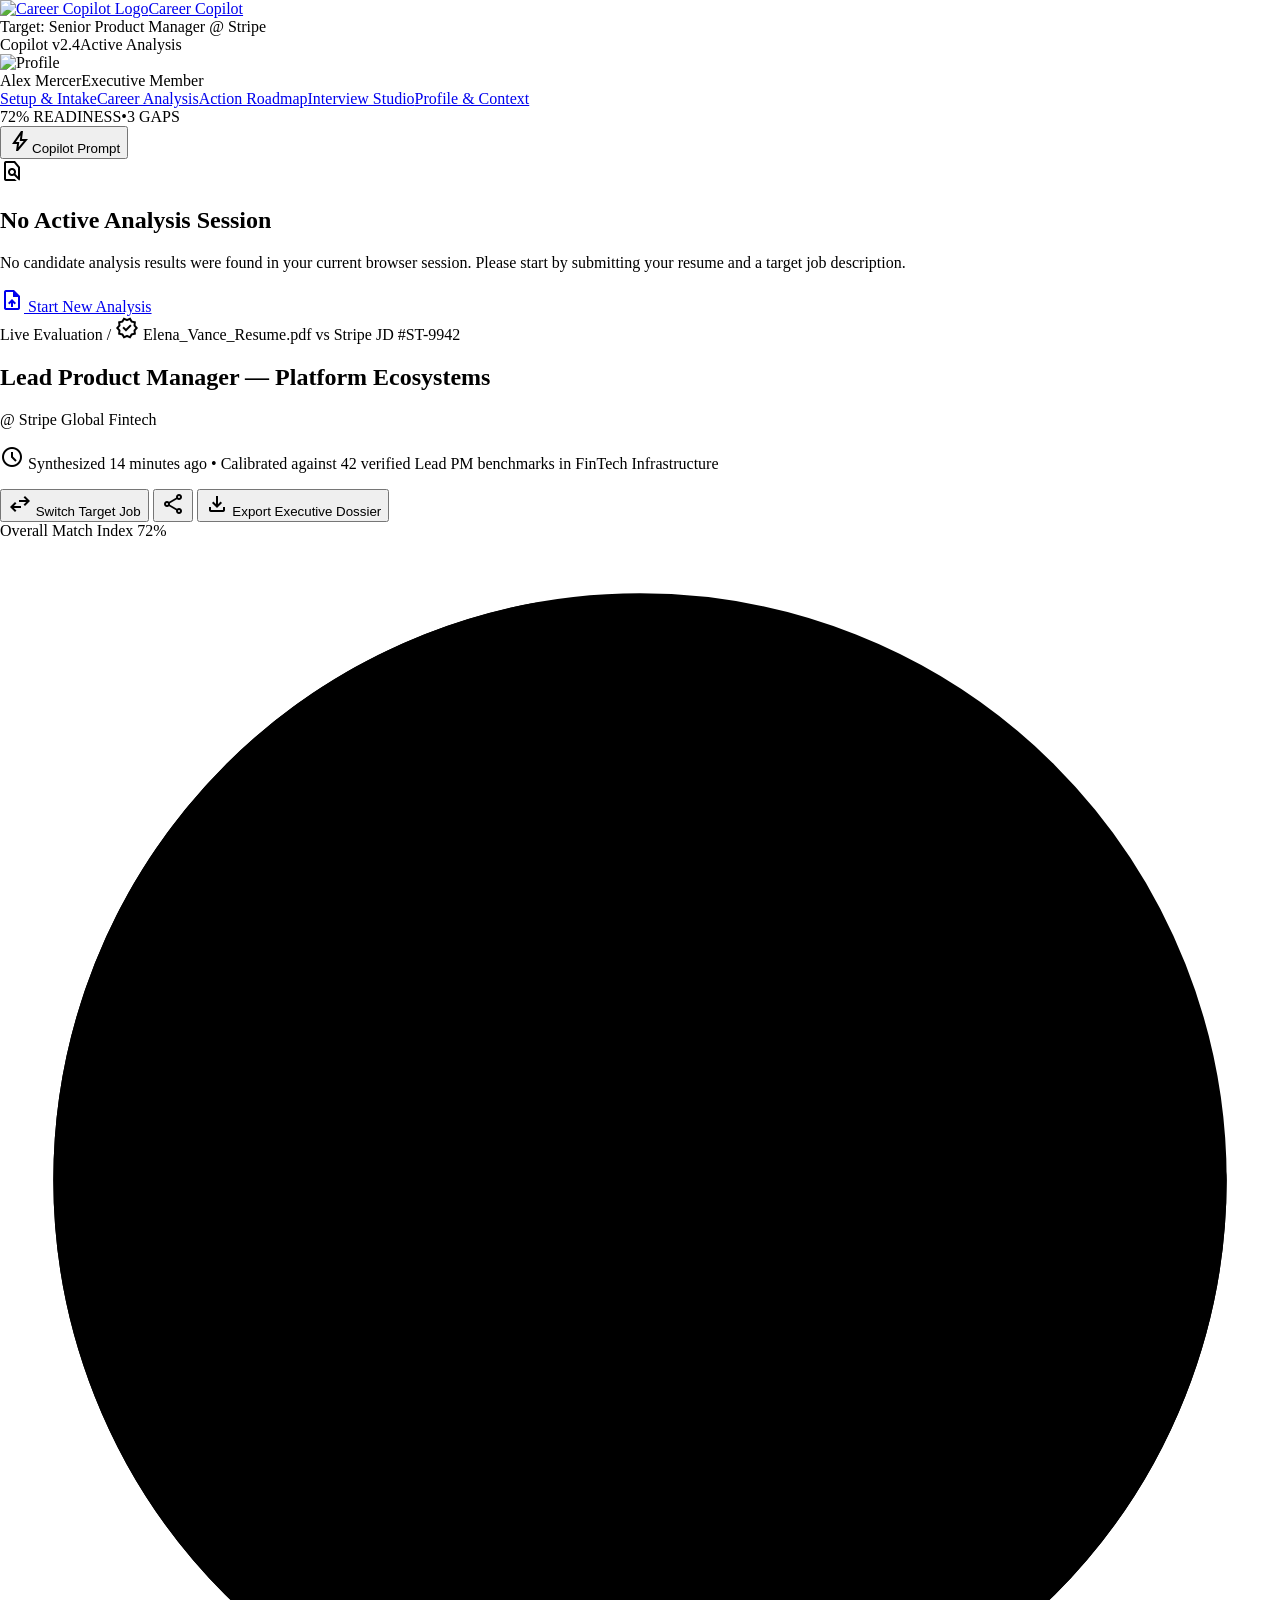
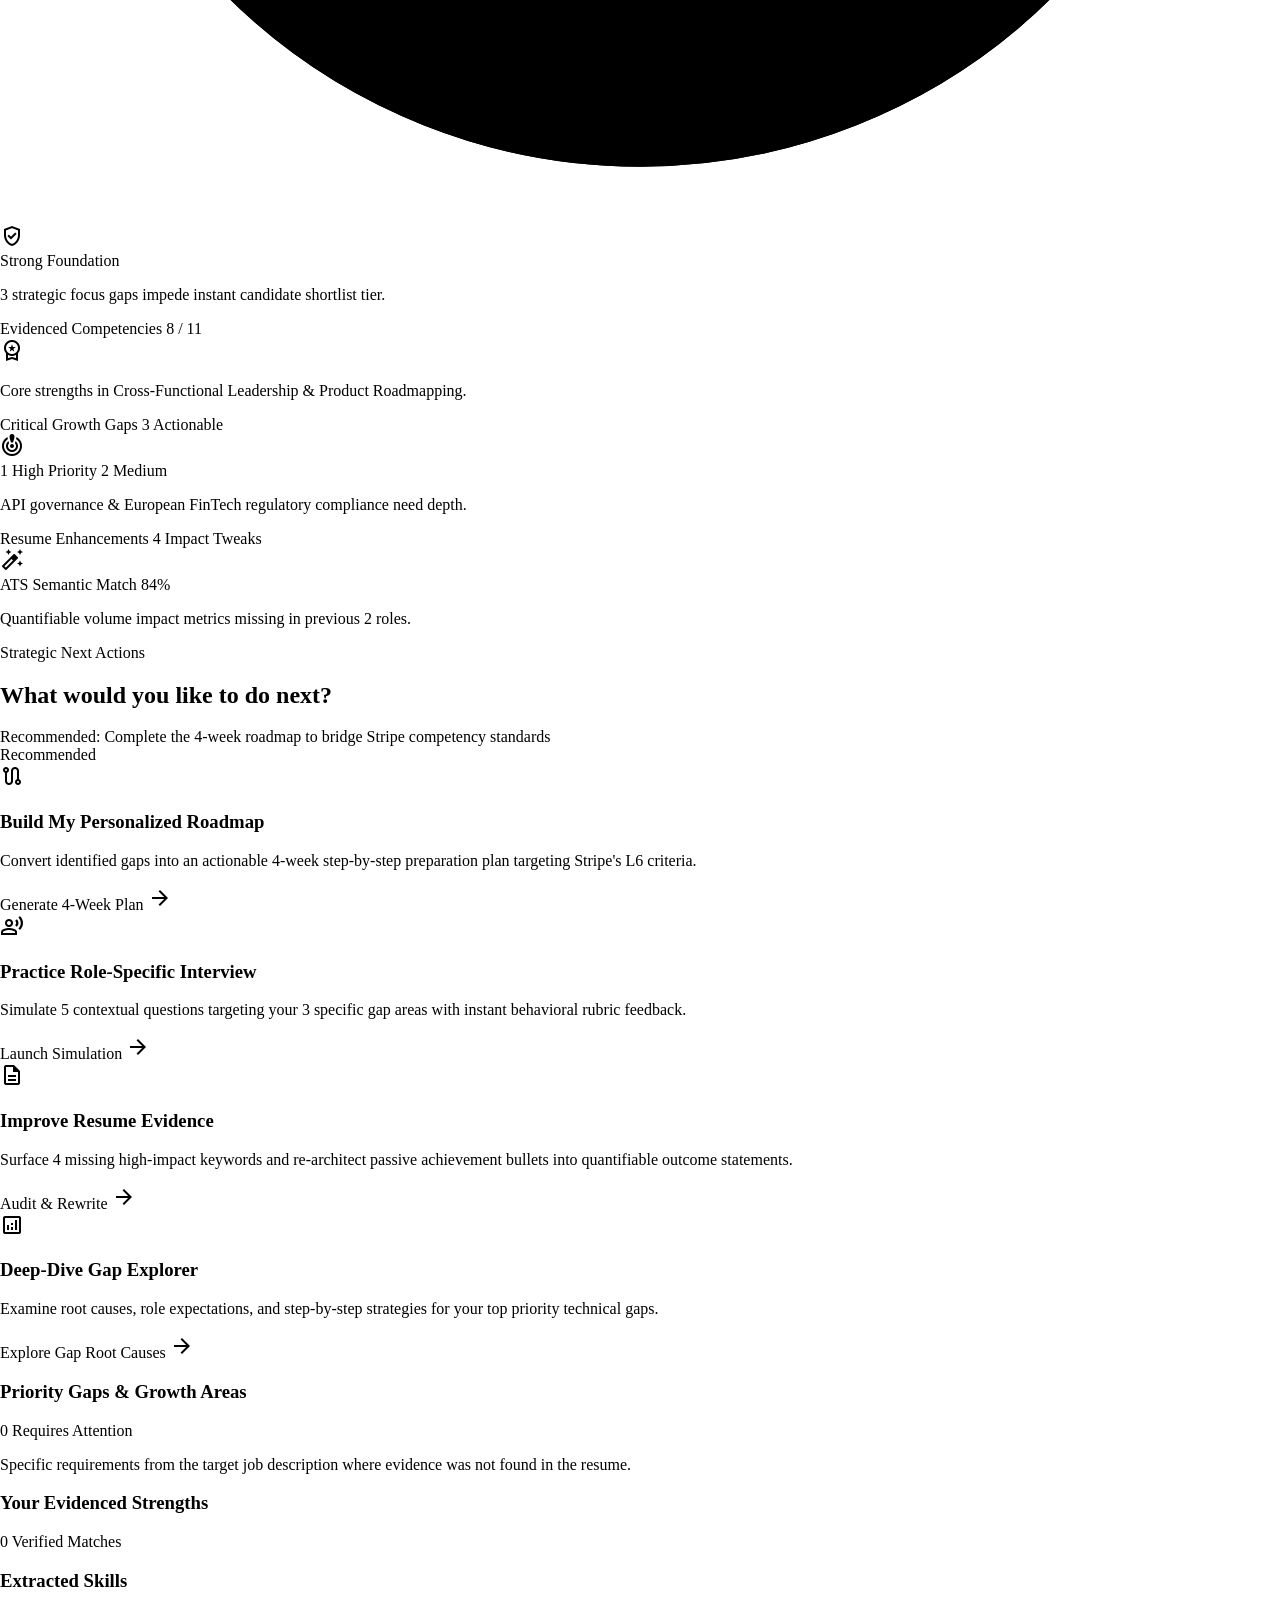
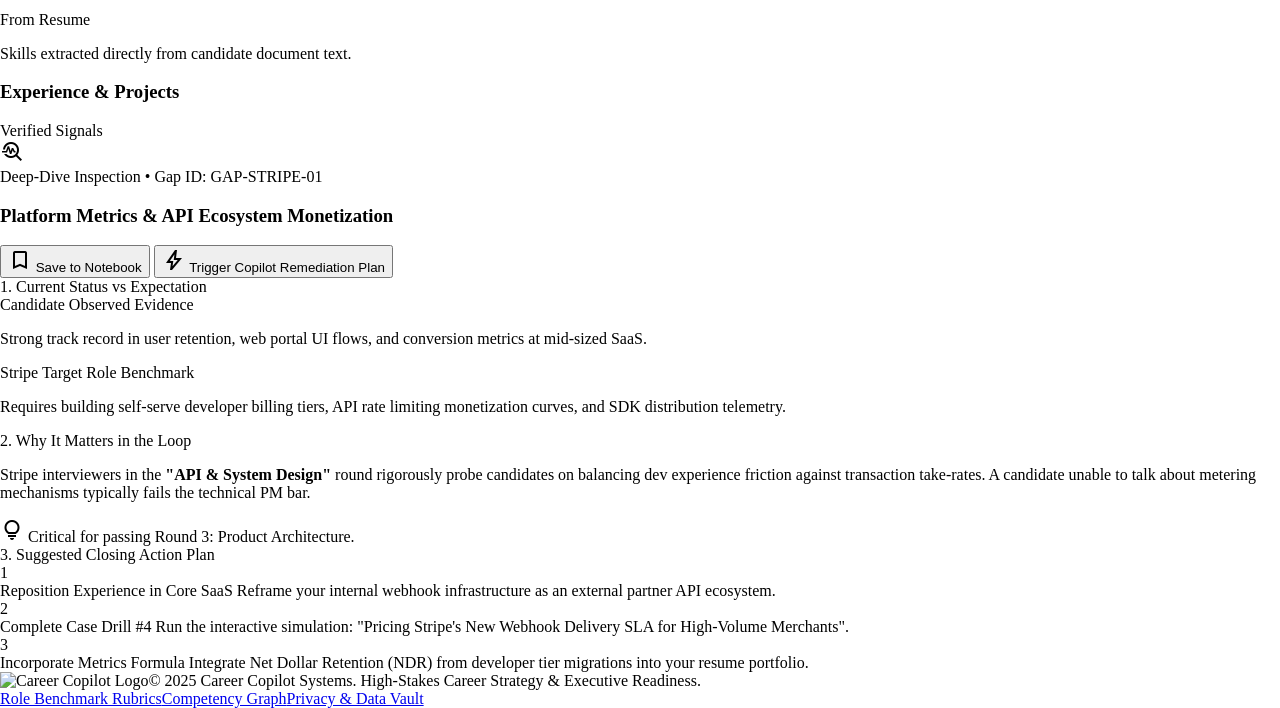
==== frontend/pages/analysis.html @ 28ce7e98 "checkpoint before integration" ====
<!DOCTYPE html>

<html class="dark" lang="en">

<head>
    <meta charset="utf-8" />
    <meta content="width=device-width, initial-scale=1.0" name="viewport" />
    <meta content="web_standard" name="shell-type" />
    <title>Career Copilot</title>
    <link href="https://fonts.googleapis.com" rel="preconnect" />
    <link crossorigin="" href="https://fonts.gstatic.com" rel="preconnect" />
    <link
        href="https://fonts.googleapis.com/css2?family=JetBrains+Mono:wght@400;500;700&amp;family=Manrope:wght@400;500;600;700&amp;family=Plus+Jakarta+Sans:wght@500;600;700;800&amp;display=swap"
        rel="stylesheet" />
    <link
        href="https://fonts.googleapis.com/css2?family=Material+Symbols+Outlined:opsz,wght,FILL,GRAD@20..48,100..700,0..1,-50..200"
        rel="stylesheet" />
    <link
        href="https://fonts.googleapis.com/css2?family=Material+Symbols+Outlined:wght,FILL@100..700,0..1&amp;display=swap"
        rel="stylesheet" />
    <style>
        @layer base {

            html,
            body {
                margin: 0;
                padding: 0;
            }

            body {
                overscroll-behavior: none;
            }

            main>:first-child {
                margin-top: 0 !important;
            }

            main>:last-child {
                margin-bottom: 0 !important;
            }
        }

        ::-webkit-scrollbar {
            display: none;
        }
    </style>
    <script src="https://cdn.tailwindcss.com"></script>
    <script
        id="tailwind-config">tailwind.config = { darkMode: "class", theme: { extend: { "colors": { "background": "#0f131d", "on-tertiary-container": "#3e2400", "on-secondary-container": "#00311f", "on-tertiary-fixed": "#2a1700", "on-secondary-fixed": "#002113", "on-surface-variant": "#c5c5d7", "primary-fixed-dim": "#bdc2ff", "inverse-surface": "#dfe2f1", "tertiary-fixed": "#ffddb8", "surface-tint": "#bdc2ff", "error-container": "#93000a", "on-primary-fixed": "#000865", "surface": "#0f131d", "outline": "#8f8fa0", "on-tertiary": "#472a00", "on-secondary": "#003824", "on-primary-container": "#00108d", "secondary-fixed-dim": "#4edea3", "on-primary-fixed-variant": "#1d2fc3", "outline-variant": "#454655", "primary": "#bdc2ff", "surface-container-lowest": "#0a0e18", "secondary-container": "#00a572", "inverse-on-surface": "#2c303b", "tertiary-container": "#ca8100", "secondary": "#4edea3", "error": "#ffb4ab", "tertiary-fixed-dim": "#ffb95f", "surface-container-high": "#262a35", "on-primary": "#00139f", "on-background": "#dfe2f1", "surface-container-low": "#171b26", "surface-dim": "#0f131d", "inverse-primary": "#3c4cdb", "on-error": "#690005", "on-tertiary-fixed-variant": "#653e00", "on-surface": "#dfe2f1", "on-secondary-fixed-variant": "#005236", "surface-container-highest": "#313540", "primary-fixed": "#dfe0ff", "primary-container": "#7886ff", "tertiary": "#ffb95f", "on-error-container": "#ffdad6", "surface-bright": "#353944", "secondary-fixed": "#6ffbbe", "surface-variant": "#313540", "surface-container": "#1c1f2a" }, "borderRadius": { "DEFAULT": "0.25rem", "lg": "0.5rem", "xl": "0.75rem", "full": "9999px" }, "spacing": { "space-xl": "2rem", "space-2xl": "3rem", "margin": "2rem", "space-2xs": "0.25rem", "margin-mobile": "1rem", "gutter-mobile": "1rem", "space-sm": "0.75rem", "space-md": "1rem", "space-xs": "0.5rem", "gutter": "1.5rem", "space-lg": "1.5rem" }, "fontFamily": { "body-md": ["Manrope"], "body-lg": ["Manrope"], "headline-lg-mobile": ["Plus Jakarta Sans"], "title-md": ["Manrope"], "label-badge": ["Manrope"], "headline-sm": ["Plus Jakarta Sans"], "body-sm": ["Manrope"], "display-hero-mobile": ["Plus Jakarta Sans"], "label-code": ["JetBrains Mono"], "headline-md": ["Plus Jakarta Sans"], "headline-lg": ["Plus Jakarta Sans"], "display-hero": ["Plus Jakarta Sans"] }, "fontSize": { "body-md": ["14px", { "lineHeight": "22px", "fontWeight": "400" }], "body-lg": ["16px", { "lineHeight": "26px", "fontWeight": "400" }], "headline-lg-mobile": ["24px", { "lineHeight": "32px", "letterSpacing": "-0.01em", "fontWeight": "600" }], "title-md": ["16px", { "lineHeight": "24px", "fontWeight": "600" }], "label-badge": ["11px", { "lineHeight": "14px", "letterSpacing": "0.06em", "fontWeight": "700" }], "headline-sm": ["20px", { "lineHeight": "28px", "fontWeight": "600" }], "body-sm": ["12px", { "lineHeight": "18px", "fontWeight": "400" }], "display-hero-mobile": ["32px", { "lineHeight": "40px", "letterSpacing": "-0.01em", "fontWeight": "700" }], "label-code": ["12px", { "lineHeight": "16px", "letterSpacing": "0.04em", "fontWeight": "500" }], "headline-md": ["24px", { "lineHeight": "32px", "letterSpacing": "-0.01em", "fontWeight": "600" }], "headline-lg": ["32px", { "lineHeight": "40px", "letterSpacing": "-0.015em", "fontWeight": "600" }], "display-hero": ["48px", { "lineHeight": "56px", "letterSpacing": "-0.02em", "fontWeight": "700" }] } } } };</script>
</head>

<body class="bg-background font-body-md text-on-surface antialiased min-h-screen">
    <header class="fixed top-0 w-full z-50 bg-surface/85 backdrop-blur-xl shadow-[0_1px_8px_rgba(0,0,0,0.45)]">
        <div
            class="h-28 w-full max-w-[1360px] mx-auto px-margin-mobile md:px-margin flex flex-col justify-between pt-space-xs pb-space-xs">
            <div class="flex items-center justify-between h-14">
                <div class="flex items-center gap-space-md"><a class="flex items-center gap-space-sm" href="../index.html"><img
                            alt="Career Copilot Logo" class="h-8 w-auto object-contain"
                            src="https://lh3.googleusercontent.com/aida/[base64]" /><span
                            class="font-headline-sm text-headline-sm text-on-surface tracking-tight font-bold">Career
                            Copilot</span></a>
                    <div
                        class="hidden xl:flex items-center gap-space-xs px-space-sm py-space-2xs rounded-full bg-surface-container-high">
                        <span class="w-2 h-2 rounded-full bg-secondary animate-pulse"></span><span
                            class="font-label-code text-label-code text-on-surface uppercase tracking-wider font-semibold">Target:
                            Senior Product Manager @ Stripe</span></div>
                </div>
                <div class="flex items-center gap-space-md">
                    <div
                        class="hidden md:flex items-center gap-space-xs px-space-sm py-space-2xs rounded-full bg-surface-container">
                        <span class="font-label-badge text-label-badge uppercase text-secondary font-bold">Copilot
                            v2.4</span><span class="w-1.5 h-1.5 rounded-full bg-secondary"></span><span
                            class="font-body-sm text-body-sm text-on-surface-variant">Active Analysis</span></div>
                    <div class="flex items-center gap-space-sm pl-space-xs">
                        <div class="relative flex items-center"><img alt="Profile"
                                class="w-8 h-8 rounded-full object-cover"
                                src="https://lh3.googleusercontent.com/aida-public/[base64]" /><span
                                class="absolute bottom-0 right-0 w-2.5 h-2.5 rounded-full bg-secondary ring-2 ring-surface"></span>
                        </div>
                        <div class="hidden sm:flex flex-col text-left"><span
                                class="font-body-sm text-body-sm font-semibold text-on-surface">Alex Mercer</span><span
                                class="font-body-sm text-body-sm text-on-surface-variant">Executive Member</span></div>
                    </div>
                </div>
            </div>
            <div class="flex items-center justify-between h-11">
                <nav class="flex items-center gap-space-xs overflow-x-auto py-space-2xs"
                    data-active-classes="bg-primary-container text-on-primary-container font-semibold rounded-lg"><a
                        class="px-space-md py-space-2xs rounded-lg font-body-md text-body-md text-on-surface-variant hover:text-on-surface hover:bg-surface-container-high transition-colors whitespace-nowrap"
                        data-path="setup-intake" href="#">Setup &amp; Intake</a><a aria-current="page"
                        class="px-space-md py-space-2xs transition-colors whitespace-nowrap bg-primary-container text-on-primary-container font-semibold rounded-lg"
                        data-path="career-analysis" href="#">Career Analysis</a><a
                        class="px-space-md py-space-2xs rounded-lg font-body-md text-body-md text-on-surface-variant hover:text-on-surface hover:bg-surface-container-high transition-colors whitespace-nowrap"
                        data-path="action-roadmap" href="#">Action Roadmap</a><a
                        class="px-space-md py-space-2xs rounded-lg font-body-md text-body-md text-on-surface-variant hover:text-on-surface hover:bg-surface-container-high transition-colors whitespace-nowrap"
                        data-path="interview-studio" href="#">Interview Studio</a><a
                        class="px-space-md py-space-2xs rounded-lg font-body-md text-body-md text-on-surface-variant hover:text-on-surface hover:bg-surface-container-high transition-colors whitespace-nowrap"
                        data-path="profile-context" href="#">Profile &amp; Context</a></nav>
                <div class="hidden lg:flex items-center gap-space-sm">
                    <div
                        class="flex items-center gap-space-xs px-space-sm py-space-2xs rounded-full bg-surface-container-low">
                        <span class="font-label-code text-label-code text-secondary font-bold">72% READINESS</span><span
                            class="text-outline-variant">•</span><span
                            class="font-label-code text-label-code text-tertiary font-bold">3 GAPS</span></div><button
                        class="flex items-center gap-space-2xs px-space-sm py-space-2xs rounded-lg bg-surface-container-high hover:bg-surface-bright text-on-surface font-body-sm text-body-sm transition-colors"
                        type="button"><span class="material-symbols-outlined text-base">bolt</span><span>Copilot
                            Prompt</span></button>
                </div>
            </div>
        </div>
    </header>
    <main class="w-full pt-28 bg-background min-h-[calc(100vh-140px)]">
        <div class="flex flex-col w-full">
        <!-- Empty State: Displayed when opened without an active analysis in sessionStorage -->
        <div id="analysis-empty-state" class="hidden w-full max-w-[1360px] mx-auto px-margin-mobile md:px-margin py-space-2xl text-center">
            <div class="p-space-2xl rounded-xl bg-surface-container-low border border-outline-variant/30 flex flex-col items-center justify-center max-w-xl mx-auto shadow-xl">
                <span class="material-symbols-outlined text-5xl text-outline mb-space-sm">find_in_page</span>
                <h2 class="font-headline-sm text-headline-sm font-bold text-on-surface mb-space-xs">No Active Analysis Session</h2>
                <p class="font-body-md text-body-md text-on-surface-variant mb-space-lg">
                    No candidate analysis results were found in your current browser session. Please start by submitting your resume and a target job description.
                </p>
                <a href="../index.html" class="px-space-xl py-space-md rounded-lg bg-primary text-on-primary font-title-md font-semibold flex items-center gap-space-xs shadow-lg hover:bg-primary-fixed-dim transition-all">
                    <span class="material-symbols-outlined text-xl">upload_file</span>
                    <span>Start New Analysis</span>
                </a>
            </div>
        </div>

        <div id="analysis-content-container" class="flex flex-col w-full">
            <div
                class="w-full max-w-[1360px] mx-auto px-margin-mobile md:px-margin pt-space-md pb-space-2xl flex flex-col gap-space-xl">
                <!-- Top Contextual Briefing Banner -->
                <section
                    class="relative overflow-hidden rounded-xl bg-surface-container-low p-space-md md:p-space-lg shadow-xl">
                    <div
                        class="absolute -right-16 -top-16 w-80 h-80 rounded-full bg-primary/5 blur-3xl pointer-events-none">
                    </div>
                    <div
                        class="absolute -left-20 -bottom-20 w-72 h-72 rounded-full bg-secondary/5 blur-3xl pointer-events-none">
                    </div>
                    <div class="relative z-10 flex flex-col lg:flex-row lg:items-center justify-between gap-space-lg">
                        <div class="flex flex-col gap-space-xs max-w-3xl">
                            <div class="flex flex-wrap items-center gap-space-xs">
                                <span
                                    class="px-space-xs py-space-2xs rounded-full bg-primary-container/20 text-primary font-label-code text-label-code uppercase tracking-wider font-semibold">
                                    Live Evaluation
                                </span>
                                <span class="text-outline-variant font-label-code text-label-code">/</span>
                                <span
                                    class="font-label-code text-label-code text-on-surface-variant flex items-center gap-1">
                                    <span class="material-symbols-outlined text-sm text-secondary">verified</span>
                                    Elena_Vance_Resume.pdf
                                </span>
                                <span class="text-outline-variant font-label-code text-label-code">vs</span>
                                <span class="font-label-code text-label-code text-on-surface">Stripe JD #ST-9942</span>
                            </div>
                            <div class="flex flex-col sm:flex-row sm:items-baseline gap-space-xs sm:gap-space-sm mt-1">
                                <h1 class="font-headline-lg text-headline-lg text-on-surface tracking-tight font-bold">
                                    Lead Product Manager — Platform Ecosystems
                                </h1>
                                <span class="font-title-md text-title-md text-primary font-medium">@ Stripe Global
                                    Fintech</span>
                            </div>
                            <p class="font-body-md text-body-md text-on-surface-variant flex items-center gap-space-xs">
                                <span class="material-symbols-outlined text-base text-outline">schedule</span>
                                <span>Synthesized 14 minutes ago • Calibrated against 42 verified Lead PM benchmarks in
                                    FinTech Infrastructure</span>
                            </p>
                        </div>
                        <div class="flex flex-wrap items-center gap-space-sm">
                            <button
                                class="px-space-md py-space-sm rounded-lg bg-surface-container hover:bg-surface-bright text-on-surface font-body-sm text-body-sm transition-all flex items-center gap-space-xs shadow-sm"
                                type="button">
                                <span
                                    class="material-symbols-outlined text-base text-on-surface-variant">swap_horiz</span>
                                <span>Switch Target Job</span>
                            </button>
                            <button
                                class="px-space-sm py-space-sm rounded-lg bg-surface-container hover:bg-surface-bright text-on-surface font-body-sm text-body-sm transition-all flex items-center justify-center"
                                type="button">
                                <span class="material-symbols-outlined text-base">share</span>
                            </button>
                            <button
                                class="px-space-md py-space-sm rounded-lg bg-primary text-on-primary font-body-sm text-body-sm font-semibold transition-all hover:bg-primary-fixed-dim flex items-center gap-space-xs shadow-md"
                                type="button">
                                <span class="material-symbols-outlined text-base">download</span>
                                <span>Export Executive Dossier</span>
                            </button>
                        </div>
                    </div>
                </section>
                <!-- Executive Summary Metrics Matrix -->
                <section class="grid grid-cols-1 md:grid-cols-2 lg:grid-cols-4 gap-space-md">
                    <!-- Metric 1: Readiness Score Gauge -->
                    <div
                        class="rounded-xl bg-surface-container p-space-lg shadow-md flex flex-col justify-between relative overflow-hidden group hover:bg-surface-container-high transition-all">
                        <div class="flex items-start justify-between">
                            <div class="flex flex-col">
                                <span
                                    class="font-label-badge text-label-badge uppercase tracking-wider text-on-surface-variant font-bold">Overall
                                    Match Index</span>
                                <span class="font-headline-lg text-headline-lg font-bold text-on-surface mt-1">72<span
                                        class="text-primary text-headline-sm font-medium">%</span></span>
                            </div>
                            <div class="relative w-14 h-14 flex items-center justify-center">
                                <svg class="w-14 h-14 -rotate-90" viewbox="0 0 48 48">
                                    <circle class="text-surface-container-highest fill-none" cx="24" cy="24" r="20"
                                        stroke="currentColor" stroke-width="4"></circle>
                                    <circle class="text-secondary fill-none" cx="24" cy="24" r="20"
                                        stroke="currentColor" stroke-dasharray="125.6" stroke-dashoffset="35.1"
                                        stroke-linecap="round" stroke-width="4"></circle>
                                </svg>
                                <span
                                    class="material-symbols-outlined absolute text-secondary text-lg">verified_user</span>
                            </div>
                        </div>
                        <div class="mt-space-md pt-space-xs">
                            <div
                                class="inline-flex items-center gap-1.5 px-space-xs py-space-2xs rounded-full bg-secondary/10 text-secondary font-label-code text-label-code font-bold">
                                <span class="w-1.5 h-1.5 rounded-full bg-secondary"></span>
                                Strong Foundation
                            </div>
                            <p class="font-body-sm text-body-sm text-on-surface-variant mt-1.5">3 strategic focus gaps
                                impede instant candidate shortlist tier.</p>
                        </div>
                    </div>
                    <!-- Metric 2: Verified Strengths -->
                    <div
                        class="rounded-xl bg-surface-container p-space-lg shadow-md flex flex-col justify-between group hover:bg-surface-container-high transition-all">
                        <div class="flex items-start justify-between">
                            <div class="flex flex-col">
                                <span
                                    class="font-label-badge text-label-badge uppercase tracking-wider text-on-surface-variant font-bold">Evidenced
                                    Competencies</span>
                                <span class="font-headline-lg text-headline-lg font-bold text-secondary mt-1">8 <span
                                        class="text-on-surface-variant text-headline-sm font-normal">/ 11</span></span>
                            </div>
                            <div
                                class="w-11 h-11 rounded-lg bg-secondary/10 text-secondary flex items-center justify-center">
                                <span class="material-symbols-outlined text-xl">workspace_premium</span>
                            </div>
                        </div>
                        <div class="mt-space-md">
                            <div class="w-full bg-surface-container-highest rounded-full h-1.5 overflow-hidden">
                                <div class="bg-secondary h-1.5 rounded-full" style="width: 73%"></div>
                            </div>
                            <p class="font-body-sm text-body-sm text-on-surface-variant mt-2">Core strengths in
                                Cross-Functional Leadership &amp; Product Roadmapping.</p>
                        </div>
                    </div>
                    <!-- Metric 3: Priority Gaps -->
                    <div
                        class="rounded-xl bg-surface-container p-space-lg shadow-md flex flex-col justify-between group hover:bg-surface-container-high transition-all">
                        <div class="flex items-start justify-between">
                            <div class="flex flex-col">
                                <span
                                    class="font-label-badge text-label-badge uppercase tracking-wider text-tertiary font-bold">Critical
                                    Growth Gaps</span>
                                <span class="font-headline-lg text-headline-lg font-bold text-tertiary mt-1">3 <span
                                        class="text-on-surface-variant text-body-md font-normal">Actionable</span></span>
                            </div>
                            <div
                                class="w-11 h-11 rounded-lg bg-tertiary/10 text-tertiary flex items-center justify-center">
                                <span class="material-symbols-outlined text-xl">crisis_alert</span>
                            </div>
                        </div>
                        <div class="mt-space-md">
                            <div class="flex items-center gap-1.5">
                                <span
                                    class="px-space-xs py-space-2xs rounded bg-tertiary/20 text-tertiary font-label-code text-label-code font-bold">1
                                    High Priority</span>
                                <span
                                    class="px-space-xs py-space-2xs rounded bg-surface-container-highest text-on-surface-variant font-label-code text-label-code">2
                                    Medium</span>
                            </div>
                            <p class="font-body-sm text-body-sm text-on-surface-variant mt-2">API governance &amp;
                                European FinTech regulatory compliance need depth.</p>
                        </div>
                    </div>
                    <!-- Metric 4: Resume Optimization Yield -->
                    <div
                        class="rounded-xl bg-surface-container p-space-lg shadow-md flex flex-col justify-between group hover:bg-surface-container-high transition-all">
                        <div class="flex items-start justify-between">
                            <div class="flex flex-col">
                                <span
                                    class="font-label-badge text-label-badge uppercase tracking-wider text-primary font-bold">Resume
                                    Enhancements</span>
                                <span class="font-headline-lg text-headline-lg font-bold text-primary mt-1">4 <span
                                        class="text-on-surface-variant text-body-md font-normal">Impact
                                        Tweaks</span></span>
                            </div>
                            <div
                                class="w-11 h-11 rounded-lg bg-primary-container/20 text-primary flex items-center justify-center">
                                <span class="material-symbols-outlined text-xl">auto_fix_high</span>
                            </div>
                        </div>
                        <div class="mt-space-md">
                            <div
                                class="flex items-center justify-between text-on-surface-variant font-label-code text-label-code mb-1">
                                <span>ATS Semantic Match</span>
                                <span class="text-on-surface font-semibold">84%</span>
                            </div>
                            <div class="w-full bg-surface-container-highest rounded-full h-1.5 overflow-hidden">
                                <div class="bg-primary h-1.5 rounded-full" style="width: 84%"></div>
                            </div>
                            <p class="font-body-sm text-body-sm text-on-surface-variant mt-2">Quantifiable volume impact
                                metrics missing in previous 2 roles.</p>
                        </div>
                    </div>
                </section>
                <!-- 'What Would You Like to Do Next?' Hub -->
                <section class="flex flex-col gap-space-sm">
                    <div class="flex flex-col sm:flex-row sm:items-center justify-between gap-space-xs">
                        <div>
                            <span
                                class="font-label-code text-label-code text-primary uppercase font-bold tracking-wider">Strategic
                                Next Actions</span>
                            <h2 class="font-headline-md text-headline-md text-on-surface font-bold">What would you like
                                to do next?</h2>
                        </div>
                        <span class="font-body-sm text-body-sm text-on-surface-variant">Recommended: Complete the 4-week
                            roadmap to bridge Stripe competency standards</span>
                    </div>
                    <div class="grid grid-cols-1 md:grid-cols-2 lg:grid-cols-4 gap-space-md mt-1">
                        <!-- Action Card 1 (Hero Action) -->
                        <div
                            class="rounded-xl bg-gradient-to-b from-primary-container/20 to-surface-container p-space-lg shadow-lg flex flex-col justify-between relative group cursor-pointer hover:shadow-xl transition-all transform hover:-translate-y-1">
                            <div class="absolute top-space-sm right-space-sm">
                                <span
                                    class="px-space-xs py-space-2xs rounded-full bg-primary text-on-primary font-label-badge text-label-badge font-bold uppercase tracking-wider">Recommended</span>
                            </div>
                            <div>
                                <div
                                    class="w-12 h-12 rounded-xl bg-primary text-on-primary flex items-center justify-center mb-space-md shadow-md">
                                    <span class="material-symbols-outlined text-2xl">route</span>
                                </div>
                                <h3
                                    class="font-headline-sm text-headline-sm font-bold text-on-surface mb-space-xs group-hover:text-primary transition-colors">
                                    Build My Personalized Roadmap
                                </h3>
                                <p class="font-body-md text-body-md text-on-surface-variant">
                                    Convert identified gaps into an actionable 4-week step-by-step preparation plan
                                    targeting Stripe's L6 criteria.
                                </p>
                            </div>
                            <div
                                class="pt-space-md mt-space-md flex items-center justify-between text-primary font-body-sm text-body-sm font-bold">
                                <span>Generate 4-Week Plan</span>
                                <span
                                    class="material-symbols-outlined text-base transition-transform group-hover:translate-x-1">arrow_forward</span>
                            </div>
                        </div>
                        <!-- Action Card 2 -->
                        <div
                            class="rounded-xl bg-surface-container p-space-lg shadow-md flex flex-col justify-between group cursor-pointer hover:bg-surface-container-high transition-all transform hover:-translate-y-1">
                            <div>
                                <div
                                    class="w-12 h-12 rounded-xl bg-surface-container-highest text-secondary flex items-center justify-center mb-space-md">
                                    <span class="material-symbols-outlined text-2xl">record_voice_over</span>
                                </div>
                                <h3
                                    class="font-headline-sm text-headline-sm font-bold text-on-surface mb-space-xs group-hover:text-secondary transition-colors">
                                    Practice Role-Specific Interview
                                </h3>
                                <p class="font-body-md text-body-md text-on-surface-variant">
                                    Simulate 5 contextual questions targeting your 3 specific gap areas with instant
                                    behavioral rubric feedback.
                                </p>
                            </div>
                            <div
                                class="pt-space-md mt-space-md flex items-center justify-between text-secondary font-body-sm text-body-sm font-bold">
                                <span>Launch Simulation</span>
                                <span
                                    class="material-symbols-outlined text-base transition-transform group-hover:translate-x-1">arrow_forward</span>
                            </div>
                        </div>
                        <!-- Action Card 3 -->
                        <div
                            class="rounded-xl bg-surface-container p-space-lg shadow-md flex flex-col justify-between group cursor-pointer hover:bg-surface-container-high transition-all transform hover:-translate-y-1">
                            <div>
                                <div
                                    class="w-12 h-12 rounded-xl bg-surface-container-highest text-primary font-bold flex items-center justify-center mb-space-md">
                                    <span class="material-symbols-outlined text-2xl">description</span>
                                </div>
                                <h3
                                    class="font-headline-sm text-headline-sm font-bold text-on-surface mb-space-xs group-hover:text-primary transition-colors">
                                    Improve Resume Evidence
                                </h3>
                                <p class="font-body-md text-body-md text-on-surface-variant">
                                    Surface 4 missing high-impact keywords and re-architect passive achievement bullets
                                    into quantifiable outcome statements.
                                </p>
                            </div>
                            <div
                                class="pt-space-md mt-space-md flex items-center justify-between text-primary font-body-sm text-body-sm font-bold">
                                <span>Audit &amp; Rewrite</span>
                                <span
                                    class="material-symbols-outlined text-base transition-transform group-hover:translate-x-1">arrow_forward</span>
                            </div>
                        </div>
                        <!-- Action Card 4 -->
                        <div class="rounded-xl bg-surface-container p-space-lg shadow-md flex flex-col justify-between group cursor-pointer hover:bg-surface-container-high transition-all transform hover:-translate-y-1"
                            onclick="document.getElementById('gap-drawer').scrollIntoView({behavior: 'smooth'})">
                            <div>
                                <div
                                    class="w-12 h-12 rounded-xl bg-surface-container-highest text-tertiary flex items-center justify-center mb-space-md">
                                    <span class="material-symbols-outlined text-2xl">analytics</span>
                                </div>
                                <h3
                                    class="font-headline-sm text-headline-sm font-bold text-on-surface mb-space-xs group-hover:text-tertiary transition-colors">
                                    Deep-Dive Gap Explorer
                                </h3>
                                <p class="font-body-md text-body-md text-on-surface-variant">
                                    Examine root causes, role expectations, and step-by-step strategies for your top
                                    priority technical gaps.
                                </p>
                            </div>
                            <div
                                class="pt-space-md mt-space-md flex items-center justify-between text-tertiary font-body-sm text-body-sm font-bold">
                                <span>Explore Gap Root Causes</span>
                                <span
                                    class="material-symbols-outlined text-base transition-transform group-hover:translate-x-1">arrow_forward</span>
                            </div>
                        </div>
                    </div>
                </section>
                <!-- Two-Column Strategic Deep Breakdown -->
                <div class="grid grid-cols-1 lg:grid-cols-12 gap-space-lg items-start">
                    <!-- LEFT COLUMN: Strengths vs Gaps (7 Cols) -->
                    <section class="lg:col-span-7 flex flex-col gap-space-lg">
                                                <!-- Priority Gaps Section -->
                        <div class="rounded-xl bg-surface-container p-space-lg shadow-md flex flex-col gap-space-md">
                            <div class="flex items-center justify-between">
                                <div class="flex items-center gap-space-xs">
                                    <span class="w-2.5 h-2.5 rounded-full bg-tertiary"></span>
                                    <h3 class="font-headline-sm text-headline-sm font-bold text-on-surface">Priority
                                        Gaps &amp; Growth Areas</h3>
                                </div>
                                <span
                                    class="font-label-code text-label-code px-space-xs py-space-2xs rounded bg-surface-container-highest text-tertiary font-bold" id="analysis-gaps-count-badge">
                                    0 Requires Attention
                                </span>
                            </div>
                            <p class="font-body-sm text-body-sm text-on-surface-variant -mt-2">
                                Specific requirements from the target job description where evidence was not found in the resume.
                            </p>
                            <div id="analysis-gaps-list" class="flex flex-col gap-space-sm">
                            </div>
                        </div>
                                                <!-- Evidenced Strengths Section -->
                        <div class="rounded-xl bg-surface-container p-space-lg shadow-md flex flex-col gap-space-md">
                            <div class="flex items-center justify-between">
                                <div class="flex items-center gap-space-xs">
                                    <span class="w-2.5 h-2.5 rounded-full bg-secondary"></span>
                                    <h3 class="font-headline-sm text-headline-sm font-bold text-on-surface">Your
                                        Evidenced Strengths</h3>
                                </div>
                                <span
                                    class="font-label-code text-label-code px-space-xs py-space-2xs rounded bg-surface-container-highest text-secondary font-bold" id="analysis-strengths-count-badge">
                                    0 Verified Matches
                                </span>
                            </div>
                            <div id="analysis-strengths-list" class="grid grid-cols-1 sm:grid-cols-2 gap-space-sm">
                            </div>
                        </div>
                    </section>
                                        <!-- RIGHT COLUMN: Extracted Profile Data from Backend (5 Cols) -->
                    <section class="lg:col-span-5 flex flex-col gap-space-lg">
                        <!-- Extracted Skills Container -->
                        <div class="rounded-xl bg-surface-container p-space-lg shadow-md flex flex-col gap-space-md">
                            <div class="flex items-center justify-between">
                                <h3 class="font-headline-sm text-headline-sm font-bold text-on-surface">Extracted Skills</h3>
                                <span class="font-label-code text-label-code text-secondary font-semibold">From Resume</span>
                            </div>
                            <p class="font-body-sm text-body-sm text-on-surface-variant -mt-2">Skills extracted directly from candidate document text.</p>
                            <div id="analysis-candidate-skills" class="flex flex-wrap gap-space-xs"></div>
                        </div>

                        <!-- Extracted Projects Container -->
                        <div class="rounded-xl bg-surface-container p-space-lg shadow-md flex flex-col gap-space-md">
                            <div class="flex items-center justify-between">
                                <h3 class="font-headline-sm text-headline-sm font-bold text-on-surface">Experience & Projects</h3>
                                <span class="font-label-code text-label-code text-primary font-semibold">Verified Signals</span>
                            </div>
                            <div id="analysis-candidate-projects" class="flex flex-col gap-space-sm"></div>
                        </div></section>
                </div>
                <!-- Embedded In-Depth Gap Exploration Drawer / Modal Preview -->
                <section class="rounded-xl bg-surface-container-low p-space-lg shadow-xl relative overflow-hidden"
                    id="gap-drawer">
                    <div
                        class="flex flex-col lg:flex-row lg:items-center justify-between gap-space-sm pb-space-md border-b border-surface-container-highest">
                        <div class="flex items-center gap-space-sm">
                            <div
                                class="w-10 h-10 rounded-lg bg-tertiary/20 text-tertiary flex items-center justify-center">
                                <span class="material-symbols-outlined text-2xl">troubleshoot</span>
                            </div>
                            <div>
                                <div class="flex items-center gap-space-xs">
                                    <span
                                        class="font-label-code text-label-code text-tertiary font-bold uppercase">Deep-Dive
                                        Inspection</span>
                                    <span class="text-outline-variant font-label-code text-label-code">•</span>
                                    <span class="font-label-code text-label-code text-on-surface-variant">Gap ID:
                                        GAP-STRIPE-01</span>
                                </div>
                                <h3 class="font-headline-sm text-headline-sm font-bold text-on-surface">Platform Metrics
                                    &amp; API Ecosystem Monetization</h3>
                            </div>
                        </div>
                        <div class="flex items-center gap-space-xs">
                            <button
                                class="px-space-sm py-space-xs rounded-lg bg-surface-container-high text-on-surface font-body-sm text-body-sm hover:bg-surface-bright transition-colors flex items-center gap-1"
                                type="button">
                                <span class="material-symbols-outlined text-base">bookmark</span>
                                <span>Save to Notebook</span>
                            </button>
                            <button
                                class="px-space-md py-space-xs rounded-lg bg-primary text-on-primary font-body-sm text-body-sm font-semibold hover:bg-primary-fixed-dim transition-colors flex items-center gap-1 shadow-sm"
                                type="button">
                                <span class="material-symbols-outlined text-base">bolt</span>
                                <span>Trigger Copilot Remediation Plan</span>
                            </button>
                        </div>
                    </div>
                    <div class="grid grid-cols-1 md:grid-cols-3 gap-space-lg pt-space-lg">
                        <!-- Col 1: Current vs Expected -->
                        <div class="flex flex-col gap-space-sm">
                            <span
                                class="font-label-badge text-label-badge uppercase tracking-wider text-on-surface-variant font-bold">1.
                                Current Status vs Expectation</span>
                            <div class="p-space-sm rounded-lg bg-surface-container flex flex-col gap-space-xs">
                                <span class="font-label-code text-label-code text-secondary font-bold">Candidate
                                    Observed Evidence</span>
                                <p class="font-body-sm text-body-sm text-on-surface">
                                    Strong track record in user retention, web portal UI flows, and conversion metrics
                                    at mid-sized SaaS.
                                </p>
                            </div>
                            <div class="p-space-sm rounded-lg bg-surface-container flex flex-col gap-space-xs">
                                <span class="font-label-code text-label-code text-tertiary font-bold">Stripe Target Role
                                    Benchmark</span>
                                <p class="font-body-sm text-body-sm text-on-surface">
                                    Requires building self-serve developer billing tiers, API rate limiting monetization
                                    curves, and SDK distribution telemetry.
                                </p>
                            </div>
                        </div>
                        <!-- Col 2: Why it matters -->
                        <div class="flex flex-col gap-space-sm">
                            <span
                                class="font-label-badge text-label-badge uppercase tracking-wider text-on-surface-variant font-bold">2.
                                Why It Matters in the Loop</span>
                            <div
                                class="p-space-md rounded-lg bg-surface-container flex flex-col gap-space-xs h-full justify-between">
                                <p class="font-body-md text-body-md text-on-surface-variant">
                                    Stripe interviewers in the <strong class="text-on-surface font-semibold">"API &amp;
                                        System Design"</strong> round rigorously probe candidates on balancing dev
                                    experience friction against transaction take-rates. A candidate unable to talk about
                                    metering mechanisms typically fails the technical PM bar.
                                </p>
                                <div
                                    class="p-space-xs rounded bg-surface-container-highest/60 flex items-center gap-2 mt-space-sm">
                                    <span class="material-symbols-outlined text-primary text-base">lightbulb</span>
                                    <span class="font-body-sm text-body-sm text-on-surface">Critical for passing Round
                                        3: Product Architecture.</span>
                                </div>
                            </div>
                        </div>
                        <!-- Col 3: Suggested Closing Plan -->
                        <div class="flex flex-col gap-space-sm">
                            <span
                                class="font-label-badge text-label-badge uppercase tracking-wider text-on-surface-variant font-bold">3.
                                Suggested Closing Action Plan</span>
                            <div class="p-space-md rounded-lg bg-surface-container flex flex-col gap-space-sm">
                                <div class="flex items-start gap-space-xs">
                                    <span
                                        class="w-5 h-5 rounded-full bg-primary/20 text-primary font-label-code text-label-code font-bold flex items-center justify-center shrink-0 mt-0.5">1</span>
                                    <div class="flex flex-col">
                                        <span class="font-body-sm text-body-sm font-semibold text-on-surface">Reposition
                                            Experience in Core SaaS</span>
                                        <span class="font-body-sm text-body-sm text-on-surface-variant">Reframe your
                                            internal webhook infrastructure as an external partner API ecosystem.</span>
                                    </div>
                                </div>
                                <div class="flex items-start gap-space-xs">
                                    <span
                                        class="w-5 h-5 rounded-full bg-primary/20 text-primary font-label-code text-label-code font-bold flex items-center justify-center shrink-0 mt-0.5">2</span>
                                    <div class="flex flex-col">
                                        <span class="font-body-sm text-body-sm font-semibold text-on-surface">Complete
                                            Case Drill #4</span>
                                        <span class="font-body-sm text-body-sm text-on-surface-variant">Run the
                                            interactive simulation: "Pricing Stripe's New Webhook Delivery SLA for
                                            High-Volume Merchants".</span>
                                    </div>
                                </div>
                                <div class="flex items-start gap-space-xs">
                                    <span
                                        class="w-5 h-5 rounded-full bg-primary/20 text-primary font-label-code text-label-code font-bold flex items-center justify-center shrink-0 mt-0.5">3</span>
                                    <div class="flex flex-col">
                                        <span
                                            class="font-body-sm text-body-sm font-semibold text-on-surface">Incorporate
                                            Metrics Formula</span>
                                        <span class="font-body-sm text-body-sm text-on-surface-variant">Integrate Net
                                            Dollar Retention (NDR) from developer tier migrations into your resume
                                            portfolio.</span>
                                    </div>
                                </div>
                            </div>
                        </div>
                    </div>
                </section>
            </div>
        </div>
    </main>
    <footer class="w-full bg-surface-container-lowest py-space-xl shadow-[0_-1px_8px_rgba(0,0,0,0.3)]">
        <div
            class="w-full max-w-[1360px] mx-auto px-margin-mobile md:px-margin flex flex-col md:flex-row items-center justify-between gap-space-md">
            <div class="flex items-center gap-space-sm"><img alt="Career Copilot Logo"
                    class="h-6 w-auto object-contain opacity-75"
                    src="https://lh3.googleusercontent.com/aida/[base64]" /><span
                    class="font-body-sm text-body-sm text-on-surface-variant">© 2025 Career Copilot Systems. High-Stakes
                    Career Strategy &amp; Executive Readiness.</span></div>
            <div class="flex items-center gap-space-lg"><a
                    class="font-body-sm text-body-sm text-on-surface-variant hover:text-on-surface transition-colors"
                    href="#">Role Benchmark Rubrics</a><a
                    class="font-body-sm text-body-sm text-on-surface-variant hover:text-on-surface transition-colors"
                    href="#">Competency Graph</a><a
                    class="font-body-sm text-body-sm text-on-surface-variant hover:text-on-surface transition-colors"
                    href="#">Privacy &amp; Data Vault</a></div>
        </div>
    </footer>
<script src="../js/analysis.js"></script>
</body>

</html>
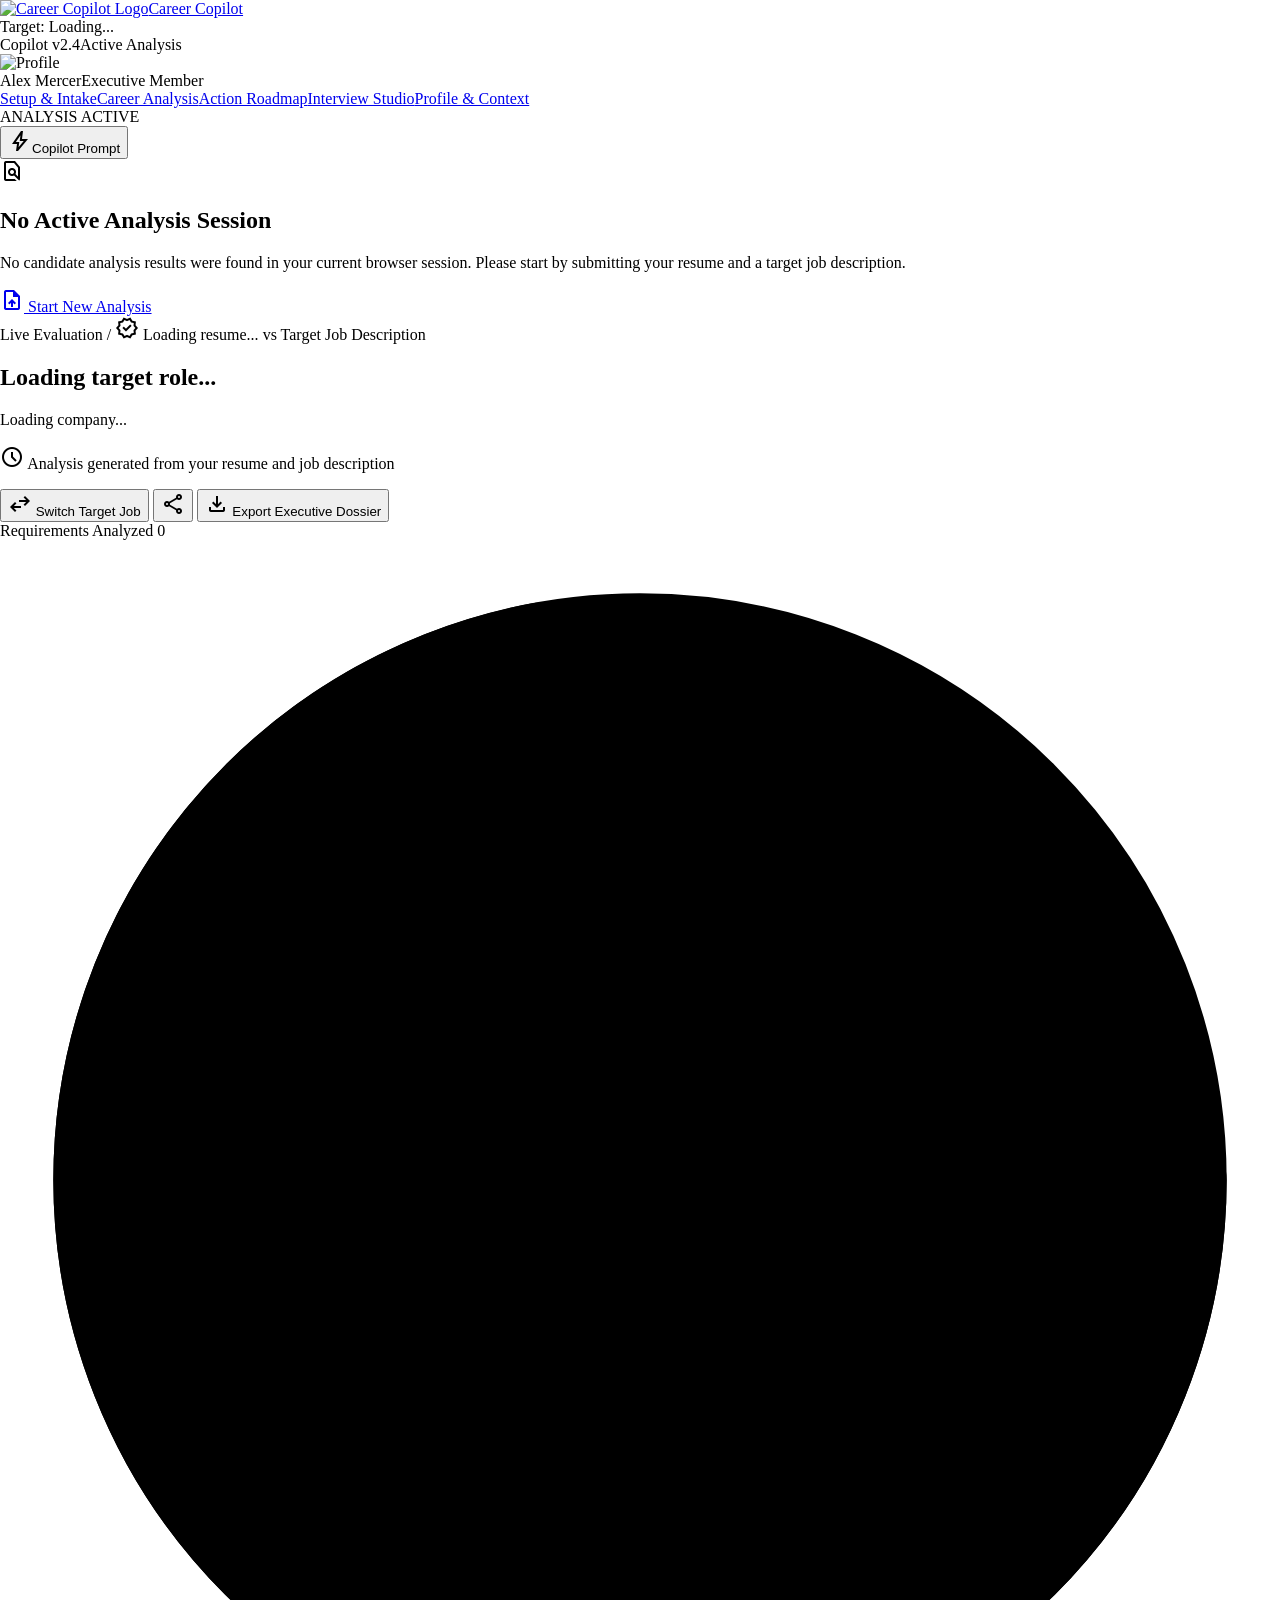
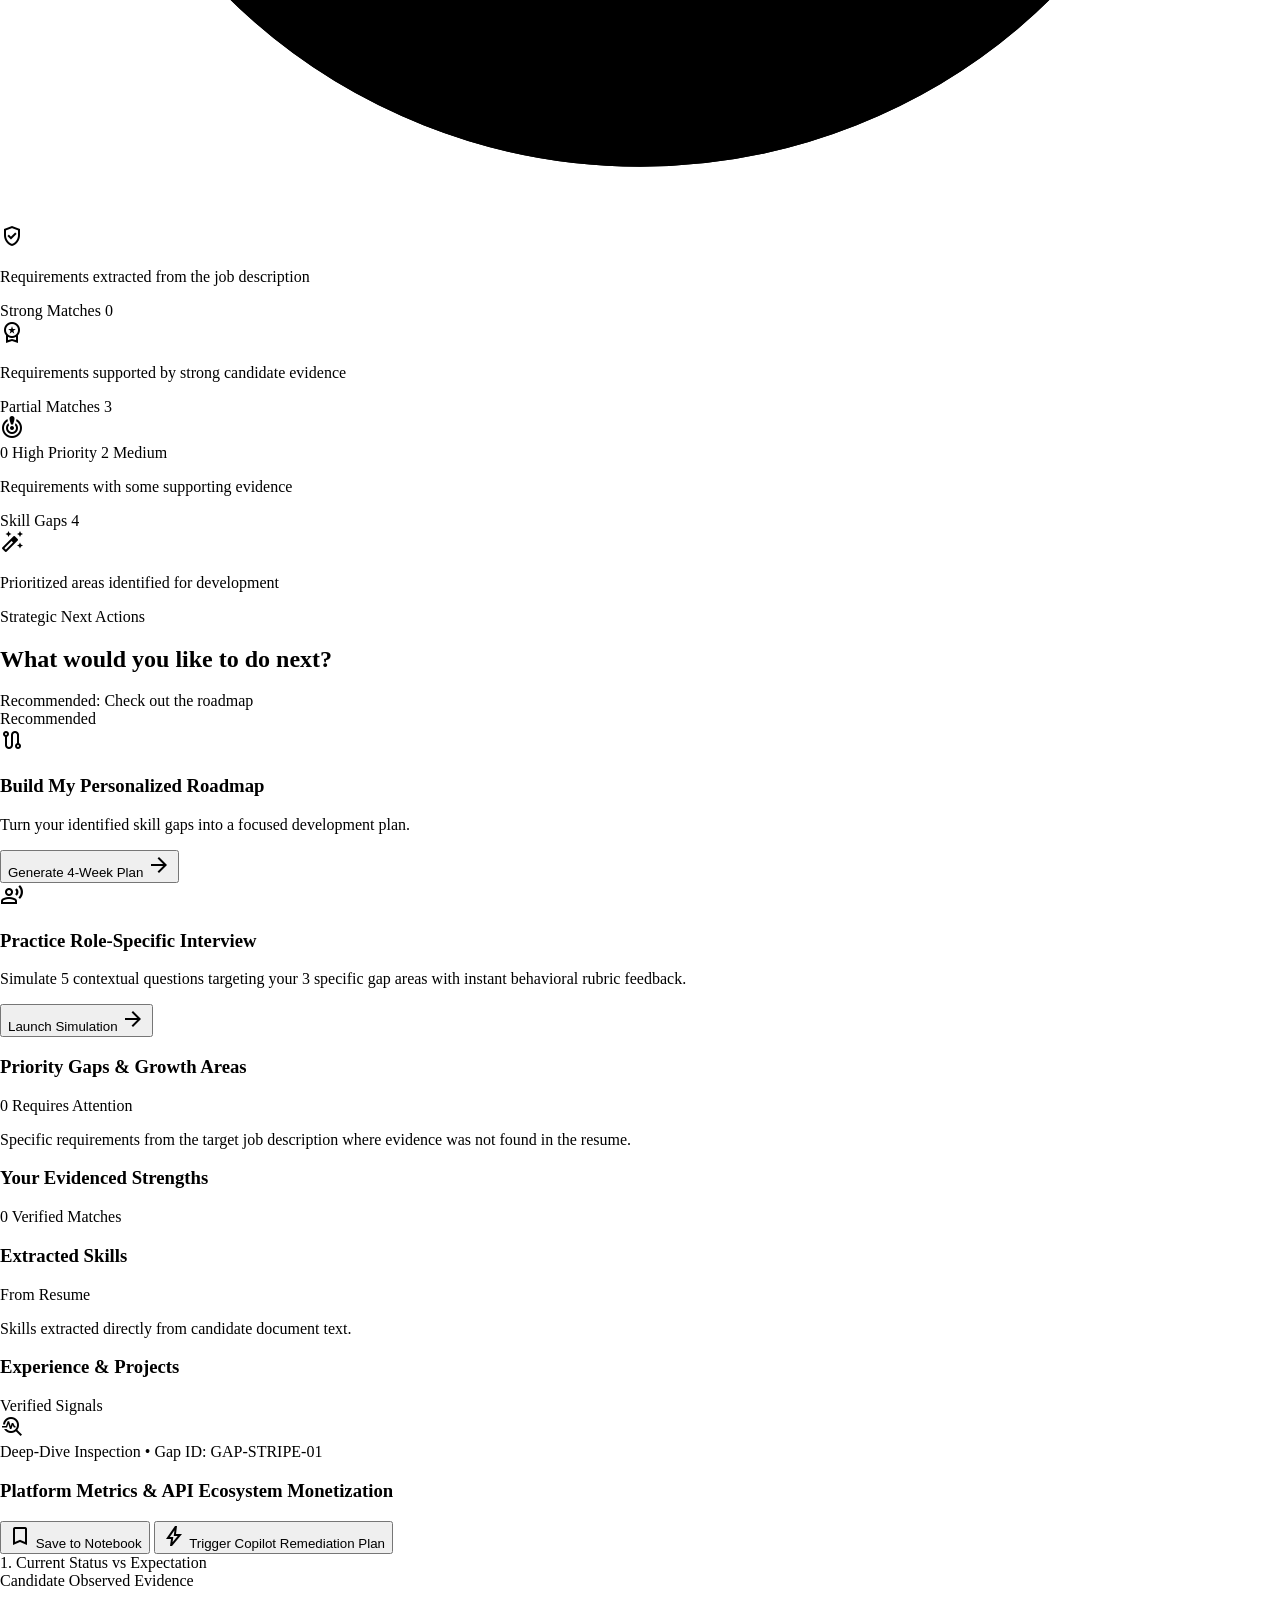
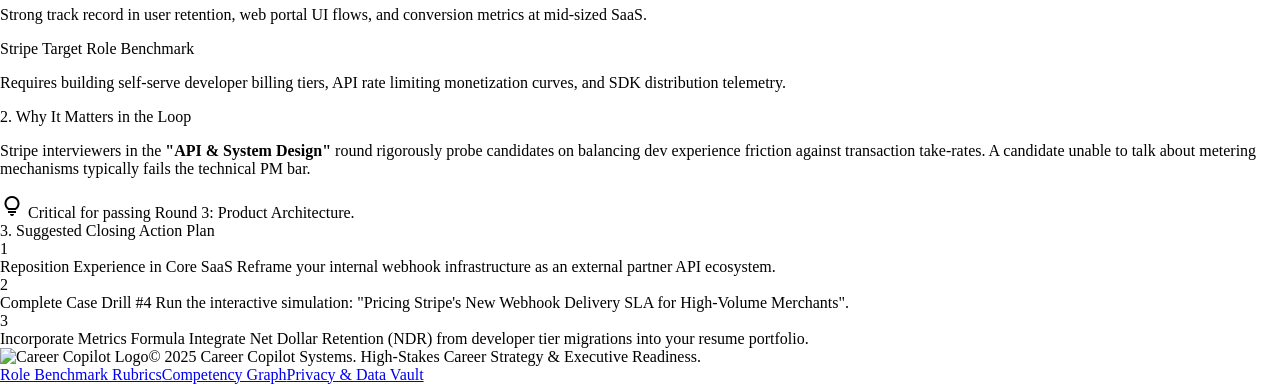
==== commit 762d9381: "analysis-integrated" ====
--- a/frontend/pages/analysis.html
+++ b/frontend/pages/analysis.html
@@ -54,23 +54,27 @@
         <div
             class="h-28 w-full max-w-[1360px] mx-auto px-margin-mobile md:px-margin flex flex-col justify-between pt-space-xs pb-space-xs">
             <div class="flex items-center justify-between h-14">
-                <div class="flex items-center gap-space-md"><a class="flex items-center gap-space-sm" href="../index.html"><img
-                            alt="Career Copilot Logo" class="h-8 w-auto object-contain"
+                <div class="flex items-center gap-space-md"><a class="flex items-center gap-space-sm"
+                        href="../index.html"><img alt="Career Copilot Logo" class="h-8 w-auto object-contain"
                             src="https://lh3.googleusercontent.com/aida/[base64]" /><span
                             class="font-headline-sm text-headline-sm text-on-surface tracking-tight font-bold">Career
                             Copilot</span></a>
                     <div
                         class="hidden xl:flex items-center gap-space-xs px-space-sm py-space-2xs rounded-full bg-surface-container-high">
                         <span class="w-2 h-2 rounded-full bg-secondary animate-pulse"></span><span
-                            class="font-label-code text-label-code text-on-surface uppercase tracking-wider font-semibold">Target:
-                            Senior Product Manager @ Stripe</span></div>
+                            id="analysis-target-context"
+                            class="font-label-code text-label-code text-on-surface uppercase tracking-wider">
+                            Target: Loading...
+                        </span>
+                    </div>
                 </div>
                 <div class="flex items-center gap-space-md">
                     <div
                         class="hidden md:flex items-center gap-space-xs px-space-sm py-space-2xs rounded-full bg-surface-container">
                         <span class="font-label-badge text-label-badge uppercase text-secondary font-bold">Copilot
                             v2.4</span><span class="w-1.5 h-1.5 rounded-full bg-secondary"></span><span
-                            class="font-body-sm text-body-sm text-on-surface-variant">Active Analysis</span></div>
+                            class="font-body-sm text-body-sm text-on-surface-variant">Active Analysis</span>
+                    </div>
                     <div class="flex items-center gap-space-sm pl-space-xs">
                         <div class="relative flex items-center"><img alt="Profile"
                                 class="w-8 h-8 rounded-full object-cover"
@@ -99,9 +103,12 @@
                 <div class="hidden lg:flex items-center gap-space-sm">
                     <div
                         class="flex items-center gap-space-xs px-space-sm py-space-2xs rounded-full bg-surface-container-low">
-                        <span class="font-label-code text-label-code text-secondary font-bold">72% READINESS</span><span
-                            class="text-outline-variant">•</span><span
-                            class="font-label-code text-label-code text-tertiary font-bold">3 GAPS</span></div><button
+                        <span id="header-requirement-summary"
+                            class="font-label-code text-label-code text-secondary font-bold">
+                            ANALYSIS ACTIVE
+                        </span>
+                    </div>
+                    <button
                         class="flex items-center gap-space-2xs px-space-sm py-space-2xs rounded-lg bg-surface-container-high hover:bg-surface-bright text-on-surface font-body-sm text-body-sm transition-colors"
                         type="button"><span class="material-symbols-outlined text-base">bolt</span><span>Copilot
                             Prompt</span></button>
@@ -111,507 +118,487 @@
     </header>
     <main class="w-full pt-28 bg-background min-h-[calc(100vh-140px)]">
         <div class="flex flex-col w-full">
-        <!-- Empty State: Displayed when opened without an active analysis in sessionStorage -->
-        <div id="analysis-empty-state" class="hidden w-full max-w-[1360px] mx-auto px-margin-mobile md:px-margin py-space-2xl text-center">
-            <div class="p-space-2xl rounded-xl bg-surface-container-low border border-outline-variant/30 flex flex-col items-center justify-center max-w-xl mx-auto shadow-xl">
-                <span class="material-symbols-outlined text-5xl text-outline mb-space-sm">find_in_page</span>
-                <h2 class="font-headline-sm text-headline-sm font-bold text-on-surface mb-space-xs">No Active Analysis Session</h2>
-                <p class="font-body-md text-body-md text-on-surface-variant mb-space-lg">
-                    No candidate analysis results were found in your current browser session. Please start by submitting your resume and a target job description.
-                </p>
-                <a href="../index.html" class="px-space-xl py-space-md rounded-lg bg-primary text-on-primary font-title-md font-semibold flex items-center gap-space-xs shadow-lg hover:bg-primary-fixed-dim transition-all">
-                    <span class="material-symbols-outlined text-xl">upload_file</span>
-                    <span>Start New Analysis</span>
-                </a>
+            <!-- Empty State: Displayed when opened without an active analysis in sessionStorage -->
+            <div id="analysis-empty-state"
+                class="hidden w-full max-w-[1360px] mx-auto px-margin-mobile md:px-margin py-space-2xl text-center">
+                <div
+                    class="p-space-2xl rounded-xl bg-surface-container-low border border-outline-variant/30 flex flex-col items-center justify-center max-w-xl mx-auto shadow-xl">
+                    <span class="material-symbols-outlined text-5xl text-outline mb-space-sm">find_in_page</span>
+                    <h2 class="font-headline-sm text-headline-sm font-bold text-on-surface mb-space-xs">No Active
+                        Analysis Session</h2>
+                    <p class="font-body-md text-body-md text-on-surface-variant mb-space-lg">
+                        No candidate analysis results were found in your current browser session. Please start by
+                        submitting your resume and a target job description.
+                    </p>
+                    <a href="../index.html"
+                        class="px-space-xl py-space-md rounded-lg bg-primary text-on-primary font-title-md font-semibold flex items-center gap-space-xs shadow-lg hover:bg-primary-fixed-dim transition-all">
+                        <span class="material-symbols-outlined text-xl">upload_file</span>
+                        <span>Start New Analysis</span>
+                    </a>
+                </div>
             </div>
-        </div>
-
-        <div id="analysis-content-container" class="flex flex-col w-full">
-            <div
-                class="w-full max-w-[1360px] mx-auto px-margin-mobile md:px-margin pt-space-md pb-space-2xl flex flex-col gap-space-xl">
-                <!-- Top Contextual Briefing Banner -->
-                <section
-                    class="relative overflow-hidden rounded-xl bg-surface-container-low p-space-md md:p-space-lg shadow-xl">
-                    <div
-                        class="absolute -right-16 -top-16 w-80 h-80 rounded-full bg-primary/5 blur-3xl pointer-events-none">
+
+            <div id="analysis-content-container" class="flex flex-col w-full">
+                <div
+                    class="w-full max-w-[1360px] mx-auto px-margin-mobile md:px-margin pt-space-md pb-space-2xl flex flex-col gap-space-xl">
+                    <!-- Top Contextual Briefing Banner -->
+                    <section
+                        class="relative overflow-hidden rounded-xl bg-surface-container-low p-space-md md:p-space-lg shadow-xl">
+                        <div
+                            class="absolute -right-16 -top-16 w-80 h-80 rounded-full bg-primary/5 blur-3xl pointer-events-none">
+                        </div>
+                        <div
+                            class="absolute -left-20 -bottom-20 w-72 h-72 rounded-full bg-secondary/5 blur-3xl pointer-events-none">
+                        </div>
+                        <div
+                            class="relative z-10 flex flex-col lg:flex-row lg:items-center justify-between gap-space-lg">
+                            <div class="flex flex-col gap-space-xs max-w-3xl">
+                                <div class="flex flex-wrap items-center gap-space-xs">
+                                    <span
+                                        class="px-space-xs py-space-2xs rounded-full bg-primary-container/20 text-primary font-label-code text-label-code uppercase tracking-wider font-semibold">
+                                        Live Evaluation
+                                    </span>
+                                    <span class="text-outline-variant font-label-code text-label-code">/</span>
+                                    <span id="analysis-resume-name"
+                                        class="font-label-code text-label-code text-on-surface-variant flex items-center gap-1">
+                                        <span class="material-symbols-outlined text-sm text-secondary">verified</span>
+                                        Loading resume...
+                                    </span>
+                                    <span class="text-outline-variant font-label-code text-label-code">vs</span>
+                                    <span id="analysis-jd-context"
+                                        class="font-label-code text-label-code text-on-surface">
+                                        Target Job Description
+                                    </span>
+                                </div>
+                                <div
+                                    class="flex flex-col sm:flex-row sm:items-baseline gap-space-xs sm:gap-space-sm mt-1">
+                                    <h1 id="analysis-target-role"
+                                        class="font-headline-lg text-headline-lg text-on-surface tracking-tight font-bold">
+                                        Loading target role...
+                                    </h1>
+                                    <span id="analysis-target-company"
+                                        class="font-title-md text-title-md text-primary font-medium">
+                                        Loading company...
+                                    </span>
+                                </div>
+                                <p
+                                    class="font-body-md text-body-md text-on-surface-variant flex items-center gap-space-xs">
+                                    <span class="material-symbols-outlined text-base text-outline">schedule</span>
+                                    <span id="analysis-summary-meta">
+                                        Analysis generated from your resume and job description
+                                    </span>
+                                </p>
+                            </div>
+                            <div class="flex flex-wrap items-center gap-space-sm">
+                                <button
+                                    class="px-space-md py-space-sm rounded-lg bg-surface-container hover:bg-surface-bright text-on-surface font-body-sm text-body-sm transition-all flex items-center gap-space-xs shadow-sm"
+                                    type="button">
+                                    <span
+                                        class="material-symbols-outlined text-base text-on-surface-variant">swap_horiz</span>
+                                    <span>Switch Target Job</span>
+                                </button>
+                                <button
+                                    class="px-space-sm py-space-sm rounded-lg bg-surface-container hover:bg-surface-bright text-on-surface font-body-sm text-body-sm transition-all flex items-center justify-center"
+                                    type="button">
+                                    <span class="material-symbols-outlined text-base">share</span>
+                                </button>
+                                <button
+                                    class="px-space-md py-space-sm rounded-lg bg-primary text-on-primary font-body-sm text-body-sm font-semibold transition-all hover:bg-primary-fixed-dim flex items-center gap-space-xs shadow-md"
+                                    type="button">
+                                    <span class="material-symbols-outlined text-base">download</span>
+                                    <span>Export Executive Dossier</span>
+                                </button>
+                            </div>
+                        </div>
+                    </section>
+                    <!-- Executive Summary Metrics Matrix -->
+                    <section class="grid grid-cols-1 md:grid-cols-2 lg:grid-cols-4 gap-space-md">
+                        <!-- Metric 1: Readiness Score Gauge -->
+                        <div
+                            class="rounded-xl bg-surface-container p-space-lg shadow-md flex flex-col justify-between relative overflow-hidden group hover:bg-surface-container-high transition-all">
+                            <div class="flex items-start justify-between">
+                                <div class="flex flex-col">
+                                    <span
+                                        class="font-label-badge text-label-badge uppercase tracking-wider text-on-surface-variant font-bold metric-label">Requirements
+                                        Analyzed</span>
+                                    <span
+                                        class="font-headline-lg text-headline-lg font-bold text-on-surface mt-1 metric-value"
+                                        id="analysis-total-requirements">0</span>
+                                </div>
+                                <div class="relative w-14 h-14 flex items-center justify-center">
+                                    <svg class="w-14 h-14 -rotate-90" viewbox="0 0 48 48">
+                                        <circle class="text-surface-container-highest fill-none" cx="24" cy="24" r="20"
+                                            stroke="currentColor" stroke-width="4"></circle>
+                                        <circle class="text-secondary fill-none" cx="24" cy="24" r="20"
+                                            stroke="currentColor" stroke-dasharray="125.6" stroke-dashoffset="35.1"
+                                            stroke-linecap="round" stroke-width="4"></circle>
+                                    </svg>
+                                    <span
+                                        class="material-symbols-outlined absolute text-secondary text-lg">verified_user</span>
+                                </div>
+                            </div>
+                            <div class="mt-space-md pt-space-xs">
+                                <p class="font-body-sm text-body-sm text-on-surface-variant mt-1.5 metric-description">
+                                    Requirements extracted from the job description</p>
+                            </div>
+                        </div>
+                        <!-- Metric 2: Verified Strengths -->
+                        <div
+                            class="rounded-xl bg-surface-container p-space-lg shadow-md flex flex-col justify-between group hover:bg-surface-container-high transition-all">
+                            <div class="flex items-start justify-between">
+                                <div class="flex flex-col">
+                                    <span
+                                        class="font-label-badge text-label-badge uppercase tracking-wider text-on-surface-variant font-bold metric-label">Strong
+                                        Matches</span>
+                                    <span
+                                        class="font-headline-lg text-headline-lg font-bold text-secondary mt-1 metric-value"
+                                        id="analysis-strong-matches">0</span>
+                                </div>
+                                <div
+                                    class="w-11 h-11 rounded-lg bg-secondary/10 text-secondary flex items-center justify-center">
+                                    <span class="material-symbols-outlined text-xl">workspace_premium</span>
+                                </div>
+                            </div>
+                            <div class="mt-space-md">
+                                <p class="font-body-sm text-body-sm text-on-surface-variant mt-2 metric-description">
+                                    Requirements supported by strong candidate evidence</p>
+                            </div>
+                        </div>
+                        <!-- Metric 3: Priority Gaps -->
+                        <div
+                            class="rounded-xl bg-surface-container p-space-lg shadow-md flex flex-col justify-between group hover:bg-surface-container-high transition-all">
+                            <div class="flex items-start justify-between">
+                                <div class="flex flex-col">
+                                    <span
+                                        class="font-label-badge text-label-badge uppercase tracking-wider text-tertiary font-bold metric-label">Partial
+                                        Matches</span>
+                                    <span
+                                        class="font-headline-lg text-headline-lg font-bold text-tertiary mt-1 metric-value"
+                                        id="analysis-partial-matches">3</span>
+                                </div>
+                                <div
+                                    class="w-11 h-11 rounded-lg bg-tertiary/10 text-tertiary flex items-center justify-center">
+                                    <span class="material-symbols-outlined text-xl">crisis_alert</span>
+                                </div>
+                            </div>
+                            <div class="mt-space-md">
+                                <div class="flex items-center gap-1.5">
+                                    <span
+                                        class="px-space-xs py-space-2xs rounded bg-tertiary/20 text-tertiary font-label-code text-label-code font-bold"><span
+                                            id="analysis-high-priority-count">0</span>
+                                        High Priority</span>
+                                    <span
+                                        class="px-space-xs py-space-2xs rounded bg-surface-container-highest text-on-surface-variant font-label-code text-label-code"><span
+                                            id="analysis-medium-priority-count">2</span>
+                                        Medium</span>
+                                </div>
+                                <p class="font-body-sm text-body-sm text-on-surface-variant mt-2 metric-description">
+                                    Requirements with some supporting evidence</p>
+                            </div>
+                        </div>
+                        <!-- Metric 4: Resume Optimization Yield -->
+                        <div
+                            class="rounded-xl bg-surface-container p-space-lg shadow-md flex flex-col justify-between group hover:bg-surface-container-high transition-all">
+                            <div class="flex items-start justify-between">
+                                <div class="flex flex-col">
+                                    <span
+                                        class="font-label-badge text-label-badge uppercase tracking-wider text-primary font-bold">Skill
+                                        Gaps</span>
+                                    <span
+                                        class="font-headline-lg text-headline-lg font-bold text-primary mt-1 metric-value"
+                                        id="analysis-skill-gap-count">4</span>
+                                </div>
+                                <div
+                                    class="w-11 h-11 rounded-lg bg-primary-container/20 text-primary flex items-center justify-center">
+                                    <span class="material-symbols-outlined text-xl">auto_fix_high</span>
+                                </div>
+                            </div>
+                            <div class="mt-space-md">
+                                <p class="font-body-sm text-body-sm text-on-surface-variant mt-2">Prioritized areas
+                                    identified for development</p>
+                            </div>
+                        </div>
+                    </section>
+                    <!-- 'What Would You Like to Do Next?' Hub -->
+                    <section class="flex flex-col gap-space-sm">
+                        <div class="flex flex-col sm:flex-row sm:items-center justify-between gap-space-xs">
+                            <div>
+                                <span
+                                    class="font-label-code text-label-code text-primary uppercase font-bold tracking-wider">Strategic
+                                    Next Actions</span>
+                                <h2 class="font-headline-md text-headline-md text-on-surface font-bold">What would you
+                                    like
+                                    to do next?</h2>
+                            </div>
+                            <span class="font-body-sm text-body-sm text-on-surface-variant">Recommended: Check out the
+                                roadmap</span>
+                        </div>
+                        <div class="grid grid-cols-1 md:grid-cols-2 lg:grid-cols-2 gap-space-md mt-1">
+                            <!-- Action Card 1 (Hero Action) -->
+                            <div
+                                class="action-card rounded-xl bg-gradient-to-b from-primary-container/20 to-surface-container p-space-lg shadow-lg flex flex-col justify-between relative group cursor-pointer hover:shadow-xl transition-all transform hover:-translate-y-1">
+                                <div class="absolute top-space-sm right-space-sm">
+                                    <span
+                                        class="px-space-xs py-space-2xs rounded-full bg-primary text-on-primary font-label-badge text-label-badge font-bold uppercase tracking-wider">Recommended</span>
+                                </div>
+                                <div>
+                                    <div
+                                        class="w-12 h-12 rounded-xl bg-primary text-on-primary flex items-center justify-center mb-space-md shadow-md">
+                                        <span class="material-symbols-outlined text-2xl">route</span>
+                                    </div>
+                                    <h3
+                                        class="action-title font-headline-sm text-headline-sm font-bold text-on-surface mb-space-xs group-hover:text-primary transition-colors">
+                                        Build My Personalized Roadmap
+                                    </h3>
+                                    <p class="font-body-md text-body-md text-on-surface-variant action-description">
+                                        Turn your identified skill gaps into a focused development plan.
+                                    </p>
+                                </div>
+                                <button type="button" id="open-roadmap-btn"
+                                    class="pt-space-md mt-space-md flex items-center justify-between text-primary font-body-sm text-body-sm font-bold">
+                                    <span>Generate 4-Week Plan</span>
+                                    <span
+                                        class="material-symbols-outlined text-base transition-transform group-hover:translate-x-1">arrow_forward</span>
+                                </button>
+                            </div>
+                            <!-- Action Card 2 -->
+                            <div
+                                class="action-card rounded-xl bg-surface-container p-space-lg shadow-md flex flex-col justify-between group cursor-pointer hover:bg-surface-container-high transition-all transform hover:-translate-y-1">
+                                <div>
+                                    <div
+                                        class="w-12 h-12 rounded-xl bg-surface-container-highest text-secondary flex items-center justify-center mb-space-md">
+                                        <span class="material-symbols-outlined text-2xl">record_voice_over</span>
+                                    </div>
+                                    <h3
+                                        class="action-title font-headline-sm text-headline-sm font-bold text-on-surface mb-space-xs group-hover:text-secondary transition-colors">
+                                        Practice Role-Specific Interview
+                                    </h3>
+                                    <p class="font-body-md text-body-md text-on-surface-variant">
+                                        Simulate 5 contextual questions targeting your 3 specific gap areas with instant
+                                        behavioral rubric feedback.
+                                    </p>
+                                </div>
+                                <button type="button" id="open-interview-btn"
+                                    class="pt-space-md mt-space-md flex items-center justify-between text-secondary font-body-sm text-body-sm font-bold">
+                                    <span>Launch Simulation</span>
+                                    <span
+                                        class="material-symbols-outlined text-base transition-transform group-hover:translate-x-1">arrow_forward</span>
+                                </button>
+                            </div>
+                        </div>
+                    </section>
+                    <!-- Two-Column Strategic Deep Breakdown -->
+                    <div class="grid grid-cols-1 lg:grid-cols-12 gap-space-lg items-start">
+                        <!-- LEFT COLUMN: Strengths vs Gaps (7 Cols) -->
+                        <section class="lg:col-span-7 flex flex-col gap-space-lg">
+                            <!-- Priority Gaps Section -->
+                            <div
+                                class="rounded-xl bg-surface-container p-space-lg shadow-md flex flex-col gap-space-md">
+                                <div class="flex items-center justify-between">
+                                    <div class="flex items-center gap-space-xs">
+                                        <span class="w-2.5 h-2.5 rounded-full bg-tertiary"></span>
+                                        <h3 class="font-headline-sm text-headline-sm font-bold text-on-surface">Priority
+                                            Gaps &amp; Growth Areas</h3>
+                                    </div>
+                                    <span
+                                        class="font-label-code text-label-code px-space-xs py-space-2xs rounded bg-surface-container-highest text-tertiary font-bold"
+                                        id="analysis-gaps-count-badge">
+                                        0 Requires Attention
+                                    </span>
+                                </div>
+                                <p class="font-body-sm text-body-sm text-on-surface-variant -mt-2">
+                                    Specific requirements from the target job description where evidence was not found
+                                    in the resume.
+                                </p>
+                                <div id="analysis-gaps-list" class="flex flex-col gap-space-sm">
+                                </div>
+                            </div>
+                            <!-- Evidenced Strengths Section -->
+                            <div
+                                class="rounded-xl bg-surface-container p-space-lg shadow-md flex flex-col gap-space-md">
+                                <div class="flex items-center justify-between">
+                                    <div class="flex items-center gap-space-xs">
+                                        <span class="w-2.5 h-2.5 rounded-full bg-secondary"></span>
+                                        <h3 class="font-headline-sm text-headline-sm font-bold text-on-surface">Your
+                                            Evidenced Strengths</h3>
+                                    </div>
+                                    <span
+                                        class="font-label-code text-label-code px-space-xs py-space-2xs rounded bg-surface-container-highest text-secondary font-bold"
+                                        id="analysis-strengths-count-badge">
+                                        0 Verified Matches
+                                    </span>
+                                </div>
+                                <div id="analysis-strengths-list" class="grid grid-cols-1 sm:grid-cols-2 gap-space-sm">
+                                </div>
+                            </div>
+                        </section>
+                        <!-- RIGHT COLUMN: Extracted Profile Data from Backend (5 Cols) -->
+                        <section class="lg:col-span-5 flex flex-col gap-space-lg">
+                            <!-- Extracted Skills Container -->
+                            <div
+                                class="rounded-xl bg-surface-container p-space-lg shadow-md flex flex-col gap-space-md">
+                                <div class="flex items-center justify-between">
+                                    <h3 class="font-headline-sm text-headline-sm font-bold text-on-surface">Extracted
+                                        Skills</h3>
+                                    <span class="font-label-code text-label-code text-secondary font-semibold">From
+                                        Resume</span>
+                                </div>
+                                <p class="font-body-sm text-body-sm text-on-surface-variant -mt-2">Skills extracted
+                                    directly from candidate document text.</p>
+                                <div id="analysis-candidate-skills" class="flex flex-wrap gap-space-xs"></div>
+                            </div>
+
+                            <!-- Extracted Projects Container -->
+                            <div
+                                class="rounded-xl bg-surface-container p-space-lg shadow-md flex flex-col gap-space-md">
+                                <div class="flex items-center justify-between">
+                                    <h3 class="font-headline-sm text-headline-sm font-bold text-on-surface">Experience &
+                                        Projects</h3>
+                                    <span class="font-label-code text-label-code text-primary font-semibold">Verified
+                                        Signals</span>
+                                </div>
+                                <div id="analysis-candidate-projects" class="flex flex-col gap-space-sm"></div>
+                            </div>
+                        </section>
                     </div>
-                    <div
-                        class="absolute -left-20 -bottom-20 w-72 h-72 rounded-full bg-secondary/5 blur-3xl pointer-events-none">
-                    </div>
-                    <div class="relative z-10 flex flex-col lg:flex-row lg:items-center justify-between gap-space-lg">
-                        <div class="flex flex-col gap-space-xs max-w-3xl">
-                            <div class="flex flex-wrap items-center gap-space-xs">
+                    <!-- Embedded In-Depth Gap Exploration Drawer / Modal Preview -->
+                    <section class="rounded-xl bg-surface-container-low p-space-lg shadow-xl relative overflow-hidden"
+                        id="gap-drawer">
+                        <div
+                            class="flex flex-col lg:flex-row lg:items-center justify-between gap-space-sm pb-space-md border-b border-surface-container-highest">
+                            <div class="flex items-center gap-space-sm">
+                                <div
+                                    class="w-10 h-10 rounded-lg bg-tertiary/20 text-tertiary flex items-center justify-center">
+                                    <span class="material-symbols-outlined text-2xl">troubleshoot</span>
+                                </div>
+                                <div>
+                                    <div class="flex items-center gap-space-xs">
+                                        <span
+                                            class="font-label-code text-label-code text-tertiary font-bold uppercase">Deep-Dive
+                                            Inspection</span>
+                                        <span class="text-outline-variant font-label-code text-label-code">•</span>
+                                        <span class="font-label-code text-label-code text-on-surface-variant">Gap ID:
+                                            GAP-STRIPE-01</span>
+                                    </div>
+                                    <h3 class="font-headline-sm text-headline-sm font-bold text-on-surface">Platform
+                                        Metrics
+                                        &amp; API Ecosystem Monetization</h3>
+                                </div>
+                            </div>
+                            <div class="flex items-center gap-space-xs">
+                                <button
+                                    class="px-space-sm py-space-xs rounded-lg bg-surface-container-high text-on-surface font-body-sm text-body-sm hover:bg-surface-bright transition-colors flex items-center gap-1"
+                                    type="button">
+                                    <span class="material-symbols-outlined text-base">bookmark</span>
+                                    <span>Save to Notebook</span>
+                                </button>
+                                <button
+                                    class="px-space-md py-space-xs rounded-lg bg-primary text-on-primary font-body-sm text-body-sm font-semibold hover:bg-primary-fixed-dim transition-colors flex items-center gap-1 shadow-sm"
+                                    type="button">
+                                    <span class="material-symbols-outlined text-base">bolt</span>
+                                    <span>Trigger Copilot Remediation Plan</span>
+                                </button>
+                            </div>
+                        </div>
+                        <div class="grid grid-cols-1 md:grid-cols-3 gap-space-lg pt-space-lg">
+                            <!-- Col 1: Current vs Expected -->
+                            <div class="flex flex-col gap-space-sm">
                                 <span
-                                    class="px-space-xs py-space-2xs rounded-full bg-primary-container/20 text-primary font-label-code text-label-code uppercase tracking-wider font-semibold">
-                                    Live Evaluation
-                                </span>
-                                <span class="text-outline-variant font-label-code text-label-code">/</span>
+                                    class="font-label-badge text-label-badge uppercase tracking-wider text-on-surface-variant font-bold">1.
+                                    Current Status vs Expectation</span>
+                                <div class="p-space-sm rounded-lg bg-surface-container flex flex-col gap-space-xs">
+                                    <span class="font-label-code text-label-code text-secondary font-bold">Candidate
+                                        Observed Evidence</span>
+                                    <p class="font-body-sm text-body-sm text-on-surface">
+                                        Strong track record in user retention, web portal UI flows, and conversion
+                                        metrics
+                                        at mid-sized SaaS.
+                                    </p>
+                                </div>
+                                <div class="p-space-sm rounded-lg bg-surface-container flex flex-col gap-space-xs">
+                                    <span class="font-label-code text-label-code text-tertiary font-bold">Stripe Target
+                                        Role
+                                        Benchmark</span>
+                                    <p class="font-body-sm text-body-sm text-on-surface">
+                                        Requires building self-serve developer billing tiers, API rate limiting
+                                        monetization
+                                        curves, and SDK distribution telemetry.
+                                    </p>
+                                </div>
+                            </div>
+                            <!-- Col 2: Why it matters -->
+                            <div class="flex flex-col gap-space-sm">
                                 <span
-                                    class="font-label-code text-label-code text-on-surface-variant flex items-center gap-1">
-                                    <span class="material-symbols-outlined text-sm text-secondary">verified</span>
-                                    Elena_Vance_Resume.pdf
-                                </span>
-                                <span class="text-outline-variant font-label-code text-label-code">vs</span>
-                                <span class="font-label-code text-label-code text-on-surface">Stripe JD #ST-9942</span>
-                            </div>
-                            <div class="flex flex-col sm:flex-row sm:items-baseline gap-space-xs sm:gap-space-sm mt-1">
-                                <h1 class="font-headline-lg text-headline-lg text-on-surface tracking-tight font-bold">
-                                    Lead Product Manager — Platform Ecosystems
-                                </h1>
-                                <span class="font-title-md text-title-md text-primary font-medium">@ Stripe Global
-                                    Fintech</span>
-                            </div>
-                            <p class="font-body-md text-body-md text-on-surface-variant flex items-center gap-space-xs">
-                                <span class="material-symbols-outlined text-base text-outline">schedule</span>
-                                <span>Synthesized 14 minutes ago • Calibrated against 42 verified Lead PM benchmarks in
-                                    FinTech Infrastructure</span>
-                            </p>
-                        </div>
-                        <div class="flex flex-wrap items-center gap-space-sm">
-                            <button
-                                class="px-space-md py-space-sm rounded-lg bg-surface-container hover:bg-surface-bright text-on-surface font-body-sm text-body-sm transition-all flex items-center gap-space-xs shadow-sm"
-                                type="button">
+                                    class="font-label-badge text-label-badge uppercase tracking-wider text-on-surface-variant font-bold">2.
+                                    Why It Matters in the Loop</span>
+                                <div
+                                    class="p-space-md rounded-lg bg-surface-container flex flex-col gap-space-xs h-full justify-between">
+                                    <p class="font-body-md text-body-md text-on-surface-variant">
+                                        Stripe interviewers in the <strong class="text-on-surface font-semibold">"API
+                                            &amp;
+                                            System Design"</strong> round rigorously probe candidates on balancing dev
+                                        experience friction against transaction take-rates. A candidate unable to talk
+                                        about
+                                        metering mechanisms typically fails the technical PM bar.
+                                    </p>
+                                    <div
+                                        class="p-space-xs rounded bg-surface-container-highest/60 flex items-center gap-2 mt-space-sm">
+                                        <span class="material-symbols-outlined text-primary text-base">lightbulb</span>
+                                        <span class="font-body-sm text-body-sm text-on-surface">Critical for passing
+                                            Round
+                                            3: Product Architecture.</span>
+                                    </div>
+                                </div>
+                            </div>
+                            <!-- Col 3: Suggested Closing Plan -->
+                            <div class="flex flex-col gap-space-sm">
                                 <span
-                                    class="material-symbols-outlined text-base text-on-surface-variant">swap_horiz</span>
-                                <span>Switch Target Job</span>
-                            </button>
-                            <button
-                                class="px-space-sm py-space-sm rounded-lg bg-surface-container hover:bg-surface-bright text-on-surface font-body-sm text-body-sm transition-all flex items-center justify-center"
-                                type="button">
-                                <span class="material-symbols-outlined text-base">share</span>
-                            </button>
-                            <button
-                                class="px-space-md py-space-sm rounded-lg bg-primary text-on-primary font-body-sm text-body-sm font-semibold transition-all hover:bg-primary-fixed-dim flex items-center gap-space-xs shadow-md"
-                                type="button">
-                                <span class="material-symbols-outlined text-base">download</span>
-                                <span>Export Executive Dossier</span>
-                            </button>
-                        </div>
-                    </div>
-                </section>
-                <!-- Executive Summary Metrics Matrix -->
-                <section class="grid grid-cols-1 md:grid-cols-2 lg:grid-cols-4 gap-space-md">
-                    <!-- Metric 1: Readiness Score Gauge -->
-                    <div
-                        class="rounded-xl bg-surface-container p-space-lg shadow-md flex flex-col justify-between relative overflow-hidden group hover:bg-surface-container-high transition-all">
-                        <div class="flex items-start justify-between">
-                            <div class="flex flex-col">
-                                <span
-                                    class="font-label-badge text-label-badge uppercase tracking-wider text-on-surface-variant font-bold">Overall
-                                    Match Index</span>
-                                <span class="font-headline-lg text-headline-lg font-bold text-on-surface mt-1">72<span
-                                        class="text-primary text-headline-sm font-medium">%</span></span>
-                            </div>
-                            <div class="relative w-14 h-14 flex items-center justify-center">
-                                <svg class="w-14 h-14 -rotate-90" viewbox="0 0 48 48">
-                                    <circle class="text-surface-container-highest fill-none" cx="24" cy="24" r="20"
-                                        stroke="currentColor" stroke-width="4"></circle>
-                                    <circle class="text-secondary fill-none" cx="24" cy="24" r="20"
-                                        stroke="currentColor" stroke-dasharray="125.6" stroke-dashoffset="35.1"
-                                        stroke-linecap="round" stroke-width="4"></circle>
-                                </svg>
-                                <span
-                                    class="material-symbols-outlined absolute text-secondary text-lg">verified_user</span>
-                            </div>
-                        </div>
-                        <div class="mt-space-md pt-space-xs">
-                            <div
-                                class="inline-flex items-center gap-1.5 px-space-xs py-space-2xs rounded-full bg-secondary/10 text-secondary font-label-code text-label-code font-bold">
-                                <span class="w-1.5 h-1.5 rounded-full bg-secondary"></span>
-                                Strong Foundation
-                            </div>
-                            <p class="font-body-sm text-body-sm text-on-surface-variant mt-1.5">3 strategic focus gaps
-                                impede instant candidate shortlist tier.</p>
-                        </div>
-                    </div>
-                    <!-- Metric 2: Verified Strengths -->
-                    <div
-                        class="rounded-xl bg-surface-container p-space-lg shadow-md flex flex-col justify-between group hover:bg-surface-container-high transition-all">
-                        <div class="flex items-start justify-between">
-                            <div class="flex flex-col">
-                                <span
-                                    class="font-label-badge text-label-badge uppercase tracking-wider text-on-surface-variant font-bold">Evidenced
-                                    Competencies</span>
-                                <span class="font-headline-lg text-headline-lg font-bold text-secondary mt-1">8 <span
-                                        class="text-on-surface-variant text-headline-sm font-normal">/ 11</span></span>
-                            </div>
-                            <div
-                                class="w-11 h-11 rounded-lg bg-secondary/10 text-secondary flex items-center justify-center">
-                                <span class="material-symbols-outlined text-xl">workspace_premium</span>
-                            </div>
-                        </div>
-                        <div class="mt-space-md">
-                            <div class="w-full bg-surface-container-highest rounded-full h-1.5 overflow-hidden">
-                                <div class="bg-secondary h-1.5 rounded-full" style="width: 73%"></div>
-                            </div>
-                            <p class="font-body-sm text-body-sm text-on-surface-variant mt-2">Core strengths in
-                                Cross-Functional Leadership &amp; Product Roadmapping.</p>
-                        </div>
-                    </div>
-                    <!-- Metric 3: Priority Gaps -->
-                    <div
-                        class="rounded-xl bg-surface-container p-space-lg shadow-md flex flex-col justify-between group hover:bg-surface-container-high transition-all">
-                        <div class="flex items-start justify-between">
-                            <div class="flex flex-col">
-                                <span
-                                    class="font-label-badge text-label-badge uppercase tracking-wider text-tertiary font-bold">Critical
-                                    Growth Gaps</span>
-                                <span class="font-headline-lg text-headline-lg font-bold text-tertiary mt-1">3 <span
-                                        class="text-on-surface-variant text-body-md font-normal">Actionable</span></span>
-                            </div>
-                            <div
-                                class="w-11 h-11 rounded-lg bg-tertiary/10 text-tertiary flex items-center justify-center">
-                                <span class="material-symbols-outlined text-xl">crisis_alert</span>
-                            </div>
-                        </div>
-                        <div class="mt-space-md">
-                            <div class="flex items-center gap-1.5">
-                                <span
-                                    class="px-space-xs py-space-2xs rounded bg-tertiary/20 text-tertiary font-label-code text-label-code font-bold">1
-                                    High Priority</span>
-                                <span
-                                    class="px-space-xs py-space-2xs rounded bg-surface-container-highest text-on-surface-variant font-label-code text-label-code">2
-                                    Medium</span>
-                            </div>
-                            <p class="font-body-sm text-body-sm text-on-surface-variant mt-2">API governance &amp;
-                                European FinTech regulatory compliance need depth.</p>
-                        </div>
-                    </div>
-                    <!-- Metric 4: Resume Optimization Yield -->
-                    <div
-                        class="rounded-xl bg-surface-container p-space-lg shadow-md flex flex-col justify-between group hover:bg-surface-container-high transition-all">
-                        <div class="flex items-start justify-between">
-                            <div class="flex flex-col">
-                                <span
-                                    class="font-label-badge text-label-badge uppercase tracking-wider text-primary font-bold">Resume
-                                    Enhancements</span>
-                                <span class="font-headline-lg text-headline-lg font-bold text-primary mt-1">4 <span
-                                        class="text-on-surface-variant text-body-md font-normal">Impact
-                                        Tweaks</span></span>
-                            </div>
-                            <div
-                                class="w-11 h-11 rounded-lg bg-primary-container/20 text-primary flex items-center justify-center">
-                                <span class="material-symbols-outlined text-xl">auto_fix_high</span>
-                            </div>
-                        </div>
-                        <div class="mt-space-md">
-                            <div
-                                class="flex items-center justify-between text-on-surface-variant font-label-code text-label-code mb-1">
-                                <span>ATS Semantic Match</span>
-                                <span class="text-on-surface font-semibold">84%</span>
-                            </div>
-                            <div class="w-full bg-surface-container-highest rounded-full h-1.5 overflow-hidden">
-                                <div class="bg-primary h-1.5 rounded-full" style="width: 84%"></div>
-                            </div>
-                            <p class="font-body-sm text-body-sm text-on-surface-variant mt-2">Quantifiable volume impact
-                                metrics missing in previous 2 roles.</p>
-                        </div>
-                    </div>
-                </section>
-                <!-- 'What Would You Like to Do Next?' Hub -->
-                <section class="flex flex-col gap-space-sm">
-                    <div class="flex flex-col sm:flex-row sm:items-center justify-between gap-space-xs">
-                        <div>
-                            <span
-                                class="font-label-code text-label-code text-primary uppercase font-bold tracking-wider">Strategic
-                                Next Actions</span>
-                            <h2 class="font-headline-md text-headline-md text-on-surface font-bold">What would you like
-                                to do next?</h2>
-                        </div>
-                        <span class="font-body-sm text-body-sm text-on-surface-variant">Recommended: Complete the 4-week
-                            roadmap to bridge Stripe competency standards</span>
-                    </div>
-                    <div class="grid grid-cols-1 md:grid-cols-2 lg:grid-cols-4 gap-space-md mt-1">
-                        <!-- Action Card 1 (Hero Action) -->
-                        <div
-                            class="rounded-xl bg-gradient-to-b from-primary-container/20 to-surface-container p-space-lg shadow-lg flex flex-col justify-between relative group cursor-pointer hover:shadow-xl transition-all transform hover:-translate-y-1">
-                            <div class="absolute top-space-sm right-space-sm">
-                                <span
-                                    class="px-space-xs py-space-2xs rounded-full bg-primary text-on-primary font-label-badge text-label-badge font-bold uppercase tracking-wider">Recommended</span>
-                            </div>
-                            <div>
-                                <div
-                                    class="w-12 h-12 rounded-xl bg-primary text-on-primary flex items-center justify-center mb-space-md shadow-md">
-                                    <span class="material-symbols-outlined text-2xl">route</span>
-                                </div>
-                                <h3
-                                    class="font-headline-sm text-headline-sm font-bold text-on-surface mb-space-xs group-hover:text-primary transition-colors">
-                                    Build My Personalized Roadmap
-                                </h3>
-                                <p class="font-body-md text-body-md text-on-surface-variant">
-                                    Convert identified gaps into an actionable 4-week step-by-step preparation plan
-                                    targeting Stripe's L6 criteria.
-                                </p>
-                            </div>
-                            <div
-                                class="pt-space-md mt-space-md flex items-center justify-between text-primary font-body-sm text-body-sm font-bold">
-                                <span>Generate 4-Week Plan</span>
-                                <span
-                                    class="material-symbols-outlined text-base transition-transform group-hover:translate-x-1">arrow_forward</span>
-                            </div>
-                        </div>
-                        <!-- Action Card 2 -->
-                        <div
-                            class="rounded-xl bg-surface-container p-space-lg shadow-md flex flex-col justify-between group cursor-pointer hover:bg-surface-container-high transition-all transform hover:-translate-y-1">
-                            <div>
-                                <div
-                                    class="w-12 h-12 rounded-xl bg-surface-container-highest text-secondary flex items-center justify-center mb-space-md">
-                                    <span class="material-symbols-outlined text-2xl">record_voice_over</span>
-                                </div>
-                                <h3
-                                    class="font-headline-sm text-headline-sm font-bold text-on-surface mb-space-xs group-hover:text-secondary transition-colors">
-                                    Practice Role-Specific Interview
-                                </h3>
-                                <p class="font-body-md text-body-md text-on-surface-variant">
-                                    Simulate 5 contextual questions targeting your 3 specific gap areas with instant
-                                    behavioral rubric feedback.
-                                </p>
-                            </div>
-                            <div
-                                class="pt-space-md mt-space-md flex items-center justify-between text-secondary font-body-sm text-body-sm font-bold">
-                                <span>Launch Simulation</span>
-                                <span
-                                    class="material-symbols-outlined text-base transition-transform group-hover:translate-x-1">arrow_forward</span>
-                            </div>
-                        </div>
-                        <!-- Action Card 3 -->
-                        <div
-                            class="rounded-xl bg-surface-container p-space-lg shadow-md flex flex-col justify-between group cursor-pointer hover:bg-surface-container-high transition-all transform hover:-translate-y-1">
-                            <div>
-                                <div
-                                    class="w-12 h-12 rounded-xl bg-surface-container-highest text-primary font-bold flex items-center justify-center mb-space-md">
-                                    <span class="material-symbols-outlined text-2xl">description</span>
-                                </div>
-                                <h3
-                                    class="font-headline-sm text-headline-sm font-bold text-on-surface mb-space-xs group-hover:text-primary transition-colors">
-                                    Improve Resume Evidence
-                                </h3>
-                                <p class="font-body-md text-body-md text-on-surface-variant">
-                                    Surface 4 missing high-impact keywords and re-architect passive achievement bullets
-                                    into quantifiable outcome statements.
-                                </p>
-                            </div>
-                            <div
-                                class="pt-space-md mt-space-md flex items-center justify-between text-primary font-body-sm text-body-sm font-bold">
-                                <span>Audit &amp; Rewrite</span>
-                                <span
-                                    class="material-symbols-outlined text-base transition-transform group-hover:translate-x-1">arrow_forward</span>
-                            </div>
-                        </div>
-                        <!-- Action Card 4 -->
-                        <div class="rounded-xl bg-surface-container p-space-lg shadow-md flex flex-col justify-between group cursor-pointer hover:bg-surface-container-high transition-all transform hover:-translate-y-1"
-                            onclick="document.getElementById('gap-drawer').scrollIntoView({behavior: 'smooth'})">
-                            <div>
-                                <div
-                                    class="w-12 h-12 rounded-xl bg-surface-container-highest text-tertiary flex items-center justify-center mb-space-md">
-                                    <span class="material-symbols-outlined text-2xl">analytics</span>
-                                </div>
-                                <h3
-                                    class="font-headline-sm text-headline-sm font-bold text-on-surface mb-space-xs group-hover:text-tertiary transition-colors">
-                                    Deep-Dive Gap Explorer
-                                </h3>
-                                <p class="font-body-md text-body-md text-on-surface-variant">
-                                    Examine root causes, role expectations, and step-by-step strategies for your top
-                                    priority technical gaps.
-                                </p>
-                            </div>
-                            <div
-                                class="pt-space-md mt-space-md flex items-center justify-between text-tertiary font-body-sm text-body-sm font-bold">
-                                <span>Explore Gap Root Causes</span>
-                                <span
-                                    class="material-symbols-outlined text-base transition-transform group-hover:translate-x-1">arrow_forward</span>
-                            </div>
-                        </div>
-                    </div>
-                </section>
-                <!-- Two-Column Strategic Deep Breakdown -->
-                <div class="grid grid-cols-1 lg:grid-cols-12 gap-space-lg items-start">
-                    <!-- LEFT COLUMN: Strengths vs Gaps (7 Cols) -->
-                    <section class="lg:col-span-7 flex flex-col gap-space-lg">
-                                                <!-- Priority Gaps Section -->
-                        <div class="rounded-xl bg-surface-container p-space-lg shadow-md flex flex-col gap-space-md">
-                            <div class="flex items-center justify-between">
-                                <div class="flex items-center gap-space-xs">
-                                    <span class="w-2.5 h-2.5 rounded-full bg-tertiary"></span>
-                                    <h3 class="font-headline-sm text-headline-sm font-bold text-on-surface">Priority
-                                        Gaps &amp; Growth Areas</h3>
-                                </div>
-                                <span
-                                    class="font-label-code text-label-code px-space-xs py-space-2xs rounded bg-surface-container-highest text-tertiary font-bold" id="analysis-gaps-count-badge">
-                                    0 Requires Attention
-                                </span>
-                            </div>
-                            <p class="font-body-sm text-body-sm text-on-surface-variant -mt-2">
-                                Specific requirements from the target job description where evidence was not found in the resume.
-                            </p>
-                            <div id="analysis-gaps-list" class="flex flex-col gap-space-sm">
-                            </div>
-                        </div>
-                                                <!-- Evidenced Strengths Section -->
-                        <div class="rounded-xl bg-surface-container p-space-lg shadow-md flex flex-col gap-space-md">
-                            <div class="flex items-center justify-between">
-                                <div class="flex items-center gap-space-xs">
-                                    <span class="w-2.5 h-2.5 rounded-full bg-secondary"></span>
-                                    <h3 class="font-headline-sm text-headline-sm font-bold text-on-surface">Your
-                                        Evidenced Strengths</h3>
-                                </div>
-                                <span
-                                    class="font-label-code text-label-code px-space-xs py-space-2xs rounded bg-surface-container-highest text-secondary font-bold" id="analysis-strengths-count-badge">
-                                    0 Verified Matches
-                                </span>
-                            </div>
-                            <div id="analysis-strengths-list" class="grid grid-cols-1 sm:grid-cols-2 gap-space-sm">
+                                    class="font-label-badge text-label-badge uppercase tracking-wider text-on-surface-variant font-bold">3.
+                                    Suggested Closing Action Plan</span>
+                                <div class="p-space-md rounded-lg bg-surface-container flex flex-col gap-space-sm">
+                                    <div class="flex items-start gap-space-xs">
+                                        <span
+                                            class="w-5 h-5 rounded-full bg-primary/20 text-primary font-label-code text-label-code font-bold flex items-center justify-center shrink-0 mt-0.5">1</span>
+                                        <div class="flex flex-col">
+                                            <span
+                                                class="font-body-sm text-body-sm font-semibold text-on-surface">Reposition
+                                                Experience in Core SaaS</span>
+                                            <span class="font-body-sm text-body-sm text-on-surface-variant">Reframe your
+                                                internal webhook infrastructure as an external partner API
+                                                ecosystem.</span>
+                                        </div>
+                                    </div>
+                                    <div class="flex items-start gap-space-xs">
+                                        <span
+                                            class="w-5 h-5 rounded-full bg-primary/20 text-primary font-label-code text-label-code font-bold flex items-center justify-center shrink-0 mt-0.5">2</span>
+                                        <div class="flex flex-col">
+                                            <span
+                                                class="font-body-sm text-body-sm font-semibold text-on-surface">Complete
+                                                Case Drill #4</span>
+                                            <span class="font-body-sm text-body-sm text-on-surface-variant">Run the
+                                                interactive simulation: "Pricing Stripe's New Webhook Delivery SLA for
+                                                High-Volume Merchants".</span>
+                                        </div>
+                                    </div>
+                                    <div class="flex items-start gap-space-xs">
+                                        <span
+                                            class="w-5 h-5 rounded-full bg-primary/20 text-primary font-label-code text-label-code font-bold flex items-center justify-center shrink-0 mt-0.5">3</span>
+                                        <div class="flex flex-col">
+                                            <span
+                                                class="font-body-sm text-body-sm font-semibold text-on-surface">Incorporate
+                                                Metrics Formula</span>
+                                            <span class="font-body-sm text-body-sm text-on-surface-variant">Integrate
+                                                Net
+                                                Dollar Retention (NDR) from developer tier migrations into your resume
+                                                portfolio.</span>
+                                        </div>
+                                    </div>
+                                </div>
                             </div>
                         </div>
                     </section>
-                                        <!-- RIGHT COLUMN: Extracted Profile Data from Backend (5 Cols) -->
-                    <section class="lg:col-span-5 flex flex-col gap-space-lg">
-                        <!-- Extracted Skills Container -->
-                        <div class="rounded-xl bg-surface-container p-space-lg shadow-md flex flex-col gap-space-md">
-                            <div class="flex items-center justify-between">
-                                <h3 class="font-headline-sm text-headline-sm font-bold text-on-surface">Extracted Skills</h3>
-                                <span class="font-label-code text-label-code text-secondary font-semibold">From Resume</span>
-                            </div>
-                            <p class="font-body-sm text-body-sm text-on-surface-variant -mt-2">Skills extracted directly from candidate document text.</p>
-                            <div id="analysis-candidate-skills" class="flex flex-wrap gap-space-xs"></div>
-                        </div>
-
-                        <!-- Extracted Projects Container -->
-                        <div class="rounded-xl bg-surface-container p-space-lg shadow-md flex flex-col gap-space-md">
-                            <div class="flex items-center justify-between">
-                                <h3 class="font-headline-sm text-headline-sm font-bold text-on-surface">Experience & Projects</h3>
-                                <span class="font-label-code text-label-code text-primary font-semibold">Verified Signals</span>
-                            </div>
-                            <div id="analysis-candidate-projects" class="flex flex-col gap-space-sm"></div>
-                        </div></section>
                 </div>
-                <!-- Embedded In-Depth Gap Exploration Drawer / Modal Preview -->
-                <section class="rounded-xl bg-surface-container-low p-space-lg shadow-xl relative overflow-hidden"
-                    id="gap-drawer">
-                    <div
-                        class="flex flex-col lg:flex-row lg:items-center justify-between gap-space-sm pb-space-md border-b border-surface-container-highest">
-                        <div class="flex items-center gap-space-sm">
-                            <div
-                                class="w-10 h-10 rounded-lg bg-tertiary/20 text-tertiary flex items-center justify-center">
-                                <span class="material-symbols-outlined text-2xl">troubleshoot</span>
-                            </div>
-                            <div>
-                                <div class="flex items-center gap-space-xs">
-                                    <span
-                                        class="font-label-code text-label-code text-tertiary font-bold uppercase">Deep-Dive
-                                        Inspection</span>
-                                    <span class="text-outline-variant font-label-code text-label-code">•</span>
-                                    <span class="font-label-code text-label-code text-on-surface-variant">Gap ID:
-                                        GAP-STRIPE-01</span>
-                                </div>
-                                <h3 class="font-headline-sm text-headline-sm font-bold text-on-surface">Platform Metrics
-                                    &amp; API Ecosystem Monetization</h3>
-                            </div>
-                        </div>
-                        <div class="flex items-center gap-space-xs">
-                            <button
-                                class="px-space-sm py-space-xs rounded-lg bg-surface-container-high text-on-surface font-body-sm text-body-sm hover:bg-surface-bright transition-colors flex items-center gap-1"
-                                type="button">
-                                <span class="material-symbols-outlined text-base">bookmark</span>
-                                <span>Save to Notebook</span>
-                            </button>
-                            <button
-                                class="px-space-md py-space-xs rounded-lg bg-primary text-on-primary font-body-sm text-body-sm font-semibold hover:bg-primary-fixed-dim transition-colors flex items-center gap-1 shadow-sm"
-                                type="button">
-                                <span class="material-symbols-outlined text-base">bolt</span>
-                                <span>Trigger Copilot Remediation Plan</span>
-                            </button>
-                        </div>
-                    </div>
-                    <div class="grid grid-cols-1 md:grid-cols-3 gap-space-lg pt-space-lg">
-                        <!-- Col 1: Current vs Expected -->
-                        <div class="flex flex-col gap-space-sm">
-                            <span
-                                class="font-label-badge text-label-badge uppercase tracking-wider text-on-surface-variant font-bold">1.
-                                Current Status vs Expectation</span>
-                            <div class="p-space-sm rounded-lg bg-surface-container flex flex-col gap-space-xs">
-                                <span class="font-label-code text-label-code text-secondary font-bold">Candidate
-                                    Observed Evidence</span>
-                                <p class="font-body-sm text-body-sm text-on-surface">
-                                    Strong track record in user retention, web portal UI flows, and conversion metrics
-                                    at mid-sized SaaS.
-                                </p>
-                            </div>
-                            <div class="p-space-sm rounded-lg bg-surface-container flex flex-col gap-space-xs">
-                                <span class="font-label-code text-label-code text-tertiary font-bold">Stripe Target Role
-                                    Benchmark</span>
-                                <p class="font-body-sm text-body-sm text-on-surface">
-                                    Requires building self-serve developer billing tiers, API rate limiting monetization
-                                    curves, and SDK distribution telemetry.
-                                </p>
-                            </div>
-                        </div>
-                        <!-- Col 2: Why it matters -->
-                        <div class="flex flex-col gap-space-sm">
-                            <span
-                                class="font-label-badge text-label-badge uppercase tracking-wider text-on-surface-variant font-bold">2.
-                                Why It Matters in the Loop</span>
-                            <div
-                                class="p-space-md rounded-lg bg-surface-container flex flex-col gap-space-xs h-full justify-between">
-                                <p class="font-body-md text-body-md text-on-surface-variant">
-                                    Stripe interviewers in the <strong class="text-on-surface font-semibold">"API &amp;
-                                        System Design"</strong> round rigorously probe candidates on balancing dev
-                                    experience friction against transaction take-rates. A candidate unable to talk about
-                                    metering mechanisms typically fails the technical PM bar.
-                                </p>
-                                <div
-                                    class="p-space-xs rounded bg-surface-container-highest/60 flex items-center gap-2 mt-space-sm">
-                                    <span class="material-symbols-outlined text-primary text-base">lightbulb</span>
-                                    <span class="font-body-sm text-body-sm text-on-surface">Critical for passing Round
-                                        3: Product Architecture.</span>
-                                </div>
-                            </div>
-                        </div>
-                        <!-- Col 3: Suggested Closing Plan -->
-                        <div class="flex flex-col gap-space-sm">
-                            <span
-                                class="font-label-badge text-label-badge uppercase tracking-wider text-on-surface-variant font-bold">3.
-                                Suggested Closing Action Plan</span>
-                            <div class="p-space-md rounded-lg bg-surface-container flex flex-col gap-space-sm">
-                                <div class="flex items-start gap-space-xs">
-                                    <span
-                                        class="w-5 h-5 rounded-full bg-primary/20 text-primary font-label-code text-label-code font-bold flex items-center justify-center shrink-0 mt-0.5">1</span>
-                                    <div class="flex flex-col">
-                                        <span class="font-body-sm text-body-sm font-semibold text-on-surface">Reposition
-                                            Experience in Core SaaS</span>
-                                        <span class="font-body-sm text-body-sm text-on-surface-variant">Reframe your
-                                            internal webhook infrastructure as an external partner API ecosystem.</span>
-                                    </div>
-                                </div>
-                                <div class="flex items-start gap-space-xs">
-                                    <span
-                                        class="w-5 h-5 rounded-full bg-primary/20 text-primary font-label-code text-label-code font-bold flex items-center justify-center shrink-0 mt-0.5">2</span>
-                                    <div class="flex flex-col">
-                                        <span class="font-body-sm text-body-sm font-semibold text-on-surface">Complete
-                                            Case Drill #4</span>
-                                        <span class="font-body-sm text-body-sm text-on-surface-variant">Run the
-                                            interactive simulation: "Pricing Stripe's New Webhook Delivery SLA for
-                                            High-Volume Merchants".</span>
-                                    </div>
-                                </div>
-                                <div class="flex items-start gap-space-xs">
-                                    <span
-                                        class="w-5 h-5 rounded-full bg-primary/20 text-primary font-label-code text-label-code font-bold flex items-center justify-center shrink-0 mt-0.5">3</span>
-                                    <div class="flex flex-col">
-                                        <span
-                                            class="font-body-sm text-body-sm font-semibold text-on-surface">Incorporate
-                                            Metrics Formula</span>
-                                        <span class="font-body-sm text-body-sm text-on-surface-variant">Integrate Net
-                                            Dollar Retention (NDR) from developer tier migrations into your resume
-                                            portfolio.</span>
-                                    </div>
-                                </div>
-                            </div>
-                        </div>
-                    </div>
-                </section>
             </div>
-        </div>
     </main>
     <footer class="w-full bg-surface-container-lowest py-space-xl shadow-[0_-1px_8px_rgba(0,0,0,0.3)]">
         <div
@@ -630,7 +617,9 @@
                     href="#">Privacy &amp; Data Vault</a></div>
         </div>
     </footer>
-<script src="../js/analysis.js"></script>
+    <script src="../js/session.js"></script>
+    <script src="../js/api.js"></script>
+    <script src="../js/analysis.js"></script>
 </body>
 
-</html>
+</html>
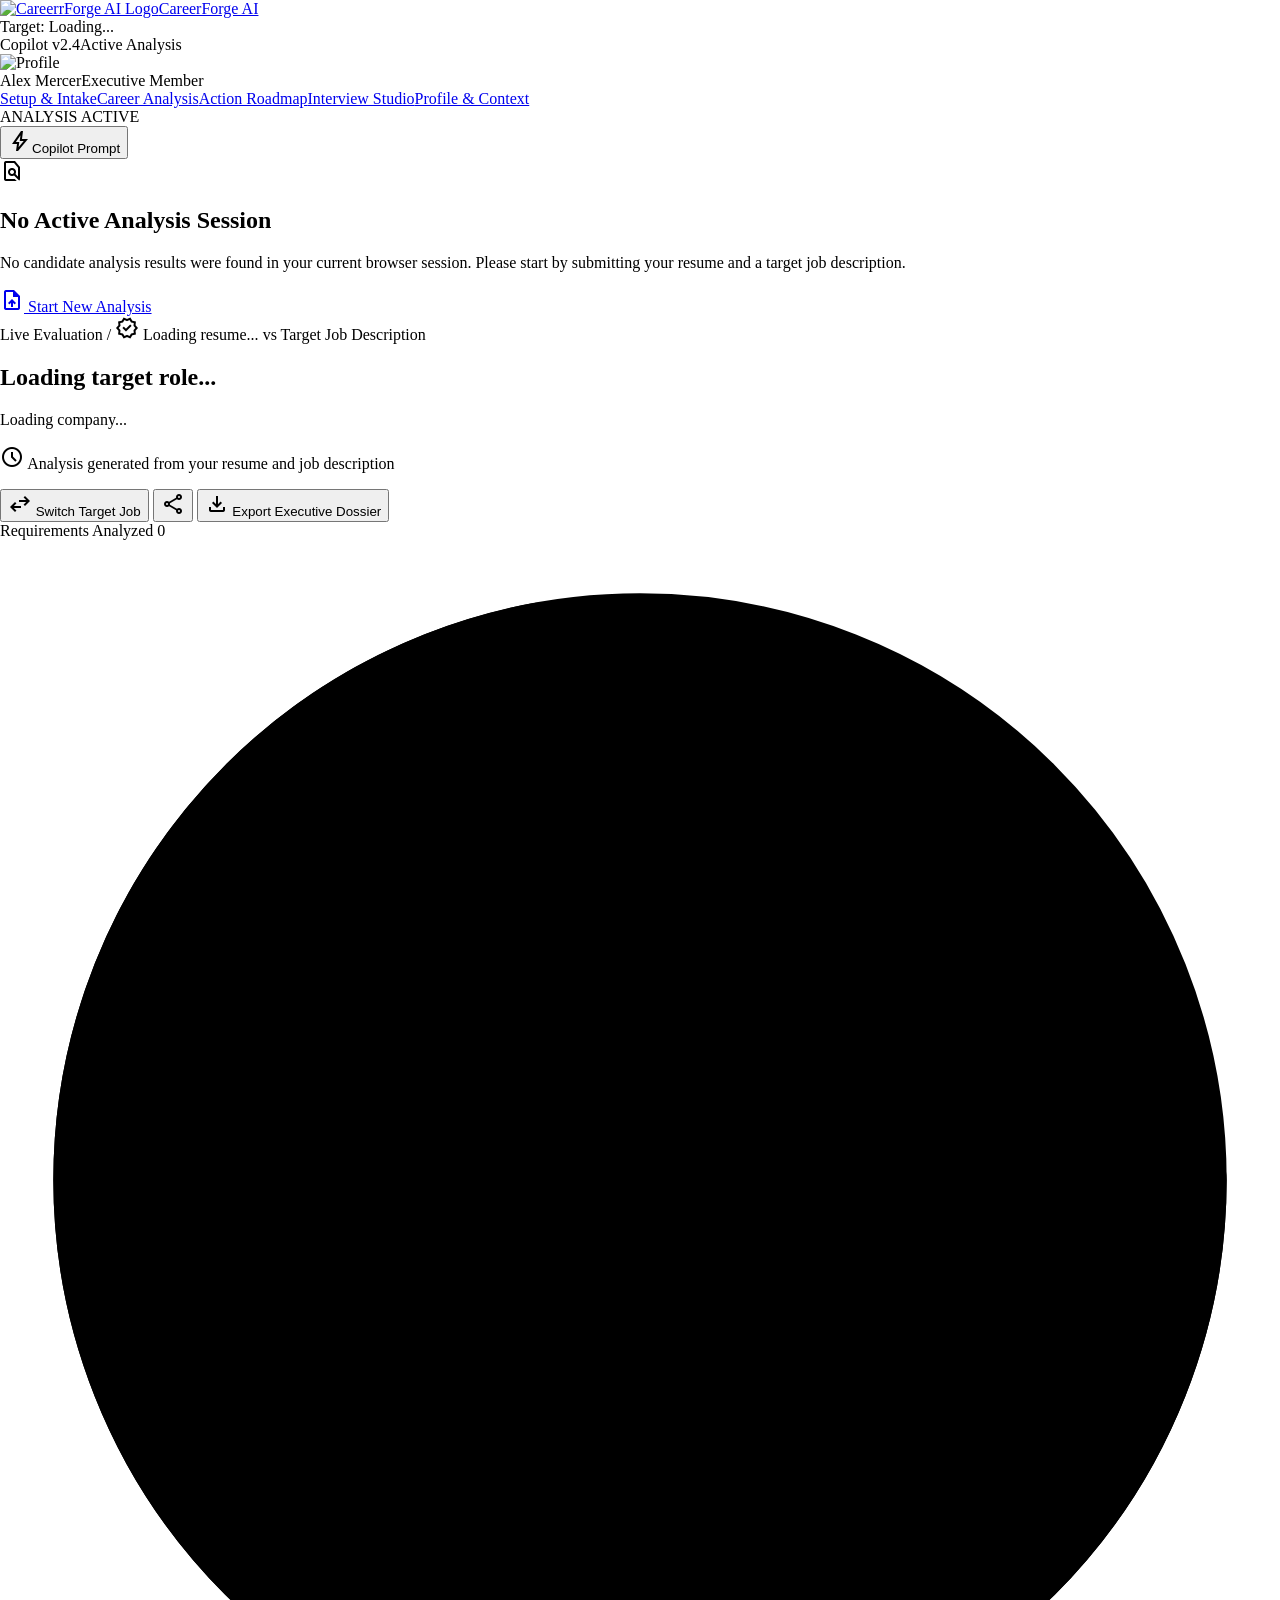
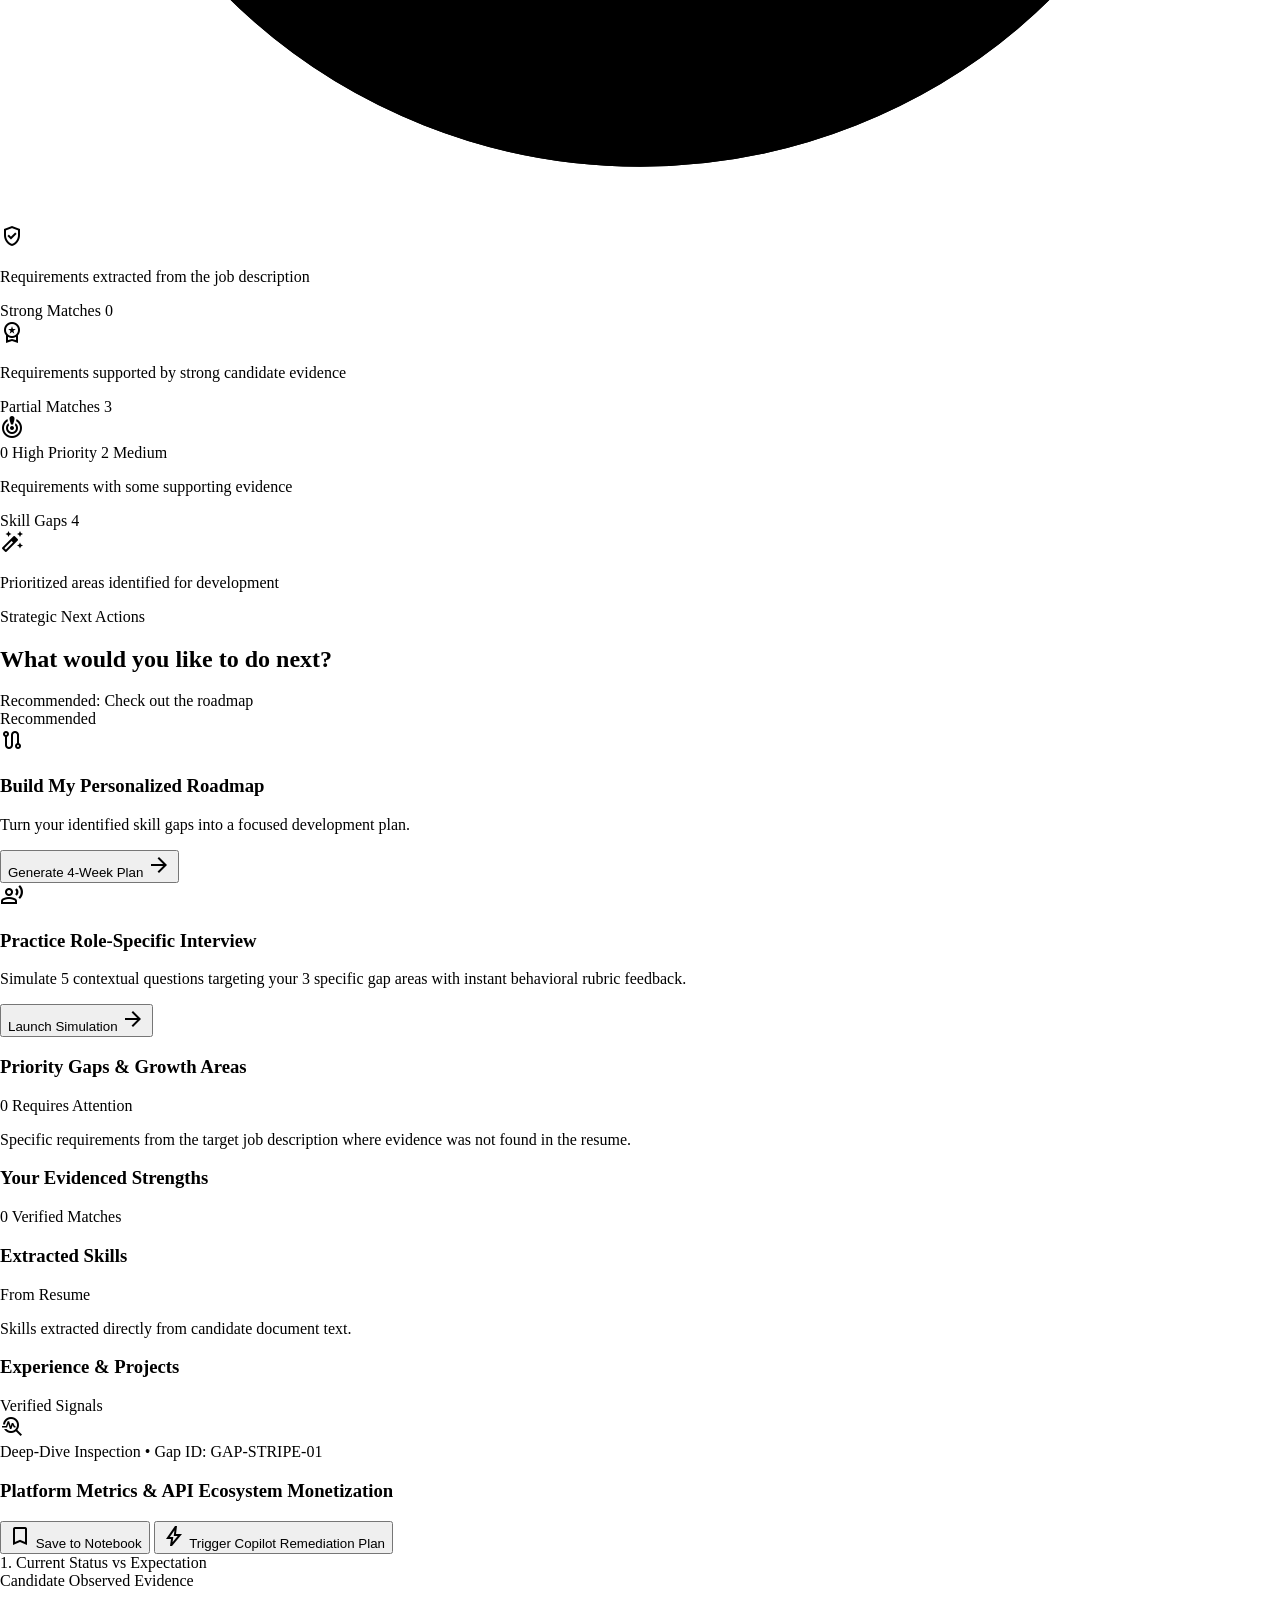
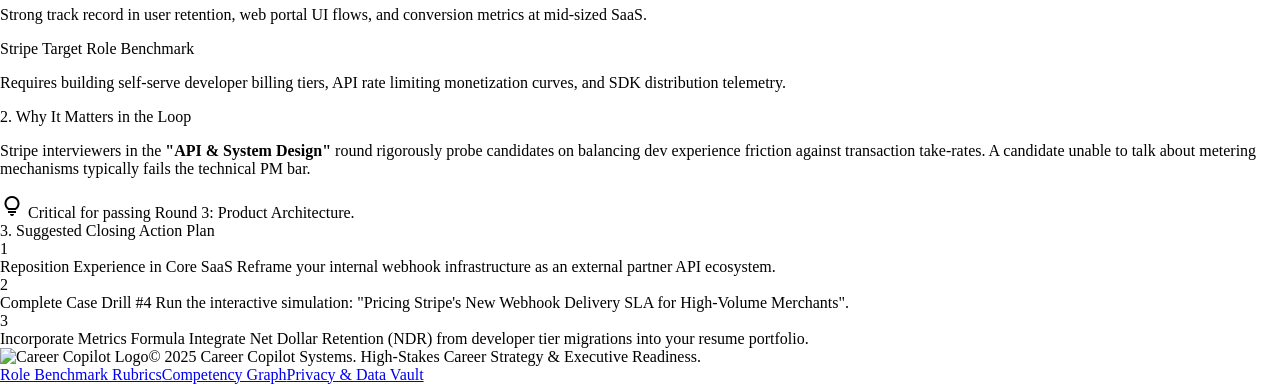
==== commit 52a3c7b7: "." ====
--- a/frontend/pages/analysis.html
+++ b/frontend/pages/analysis.html
@@ -6,7 +6,7 @@
     <meta charset="utf-8" />
     <meta content="width=device-width, initial-scale=1.0" name="viewport" />
     <meta content="web_standard" name="shell-type" />
-    <title>Career Copilot</title>
+    <title>CareerForge AI</title>
     <link href="https://fonts.googleapis.com" rel="preconnect" />
     <link crossorigin="" href="https://fonts.gstatic.com" rel="preconnect" />
     <link
@@ -55,10 +55,10 @@
             class="h-28 w-full max-w-[1360px] mx-auto px-margin-mobile md:px-margin flex flex-col justify-between pt-space-xs pb-space-xs">
             <div class="flex items-center justify-between h-14">
                 <div class="flex items-center gap-space-md"><a class="flex items-center gap-space-sm"
-                        href="../index.html"><img alt="Career Copilot Logo" class="h-8 w-auto object-contain"
-                            src="https://lh3.googleusercontent.com/aida/[base64]" /><span
-                            class="font-headline-sm text-headline-sm text-on-surface tracking-tight font-bold">Career
-                            Copilot</span></a>
+                        href="../index.html"><img alt="CareerrForge AI Logo" class="h-8 w-auto object-contain"
+                            src="https://play-lh.googleusercontent.com/qHqgeg19YWmOWDpkpXgP6z3PezcoqCi-vzzRnfhZkY4qj6Hm9svnXUaaJ_9tJ-uCiWxytA7gvAznWFhabtwg=w480-h960-rw" /><span
+                            class="font-headline-sm text-headline-sm text-on-surface tracking-tight font-bold">CareerForge AI
+                            </span></a>
                     <div
                         class="hidden xl:flex items-center gap-space-xs px-space-sm py-space-2xs rounded-full bg-surface-container-high">
                         <span class="w-2 h-2 rounded-full bg-secondary animate-pulse"></span><span
@@ -91,13 +91,13 @@
                 <nav class="flex items-center gap-space-xs overflow-x-auto py-space-2xs"
                     data-active-classes="bg-primary-container text-on-primary-container font-semibold rounded-lg"><a
                         class="px-space-md py-space-2xs rounded-lg font-body-md text-body-md text-on-surface-variant hover:text-on-surface hover:bg-surface-container-high transition-colors whitespace-nowrap"
-                        data-path="setup-intake" href="#">Setup &amp; Intake</a><a aria-current="page"
+                        data-path="setup-intake" href="../index.html">Setup &amp; Intake</a><a aria-current="page"
                         class="px-space-md py-space-2xs transition-colors whitespace-nowrap bg-primary-container text-on-primary-container font-semibold rounded-lg"
-                        data-path="career-analysis" href="#">Career Analysis</a><a
+                        data-path="career-analysis" href="analysis.html">Career Analysis</a><a
                         class="px-space-md py-space-2xs rounded-lg font-body-md text-body-md text-on-surface-variant hover:text-on-surface hover:bg-surface-container-high transition-colors whitespace-nowrap"
-                        data-path="action-roadmap" href="#">Action Roadmap</a><a
+                        data-path="action-roadmap" href="roadmap.html">Action Roadmap</a><a
                         class="px-space-md py-space-2xs rounded-lg font-body-md text-body-md text-on-surface-variant hover:text-on-surface hover:bg-surface-container-high transition-colors whitespace-nowrap"
-                        data-path="interview-studio" href="#">Interview Studio</a><a
+                        data-path="interview-studio" href="interview.html">Interview Studio</a><a
                         class="px-space-md py-space-2xs rounded-lg font-body-md text-body-md text-on-surface-variant hover:text-on-surface hover:bg-surface-container-high transition-colors whitespace-nowrap"
                         data-path="profile-context" href="#">Profile &amp; Context</a></nav>
                 <div class="hidden lg:flex items-center gap-space-sm">
@@ -354,7 +354,7 @@
                                         Turn your identified skill gaps into a focused development plan.
                                     </p>
                                 </div>
-                                <button type="button" id="open-roadmap-btn"
+                                <button type="button" id="build-roadmap-btn"
                                     class="pt-space-md mt-space-md flex items-center justify-between text-primary font-body-sm text-body-sm font-bold">
                                     <span>Generate 4-Week Plan</span>
                                     <span
